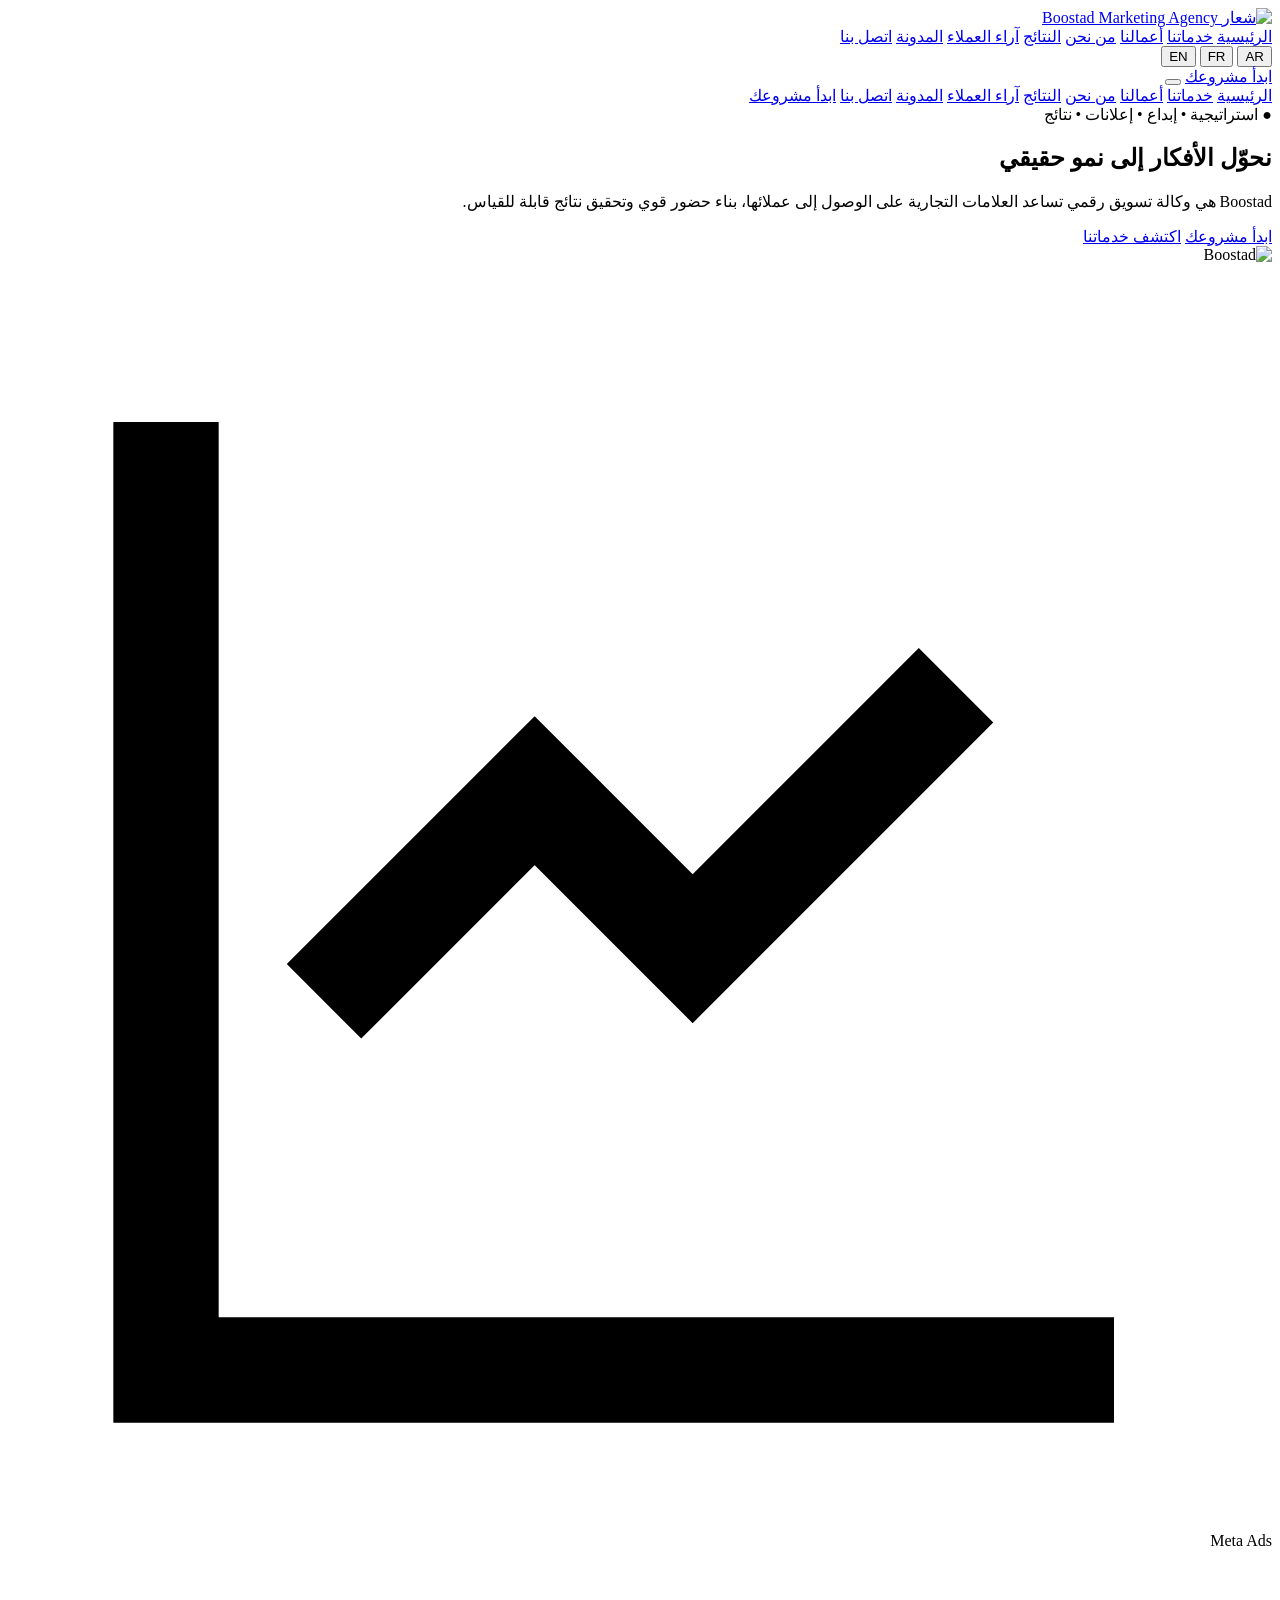
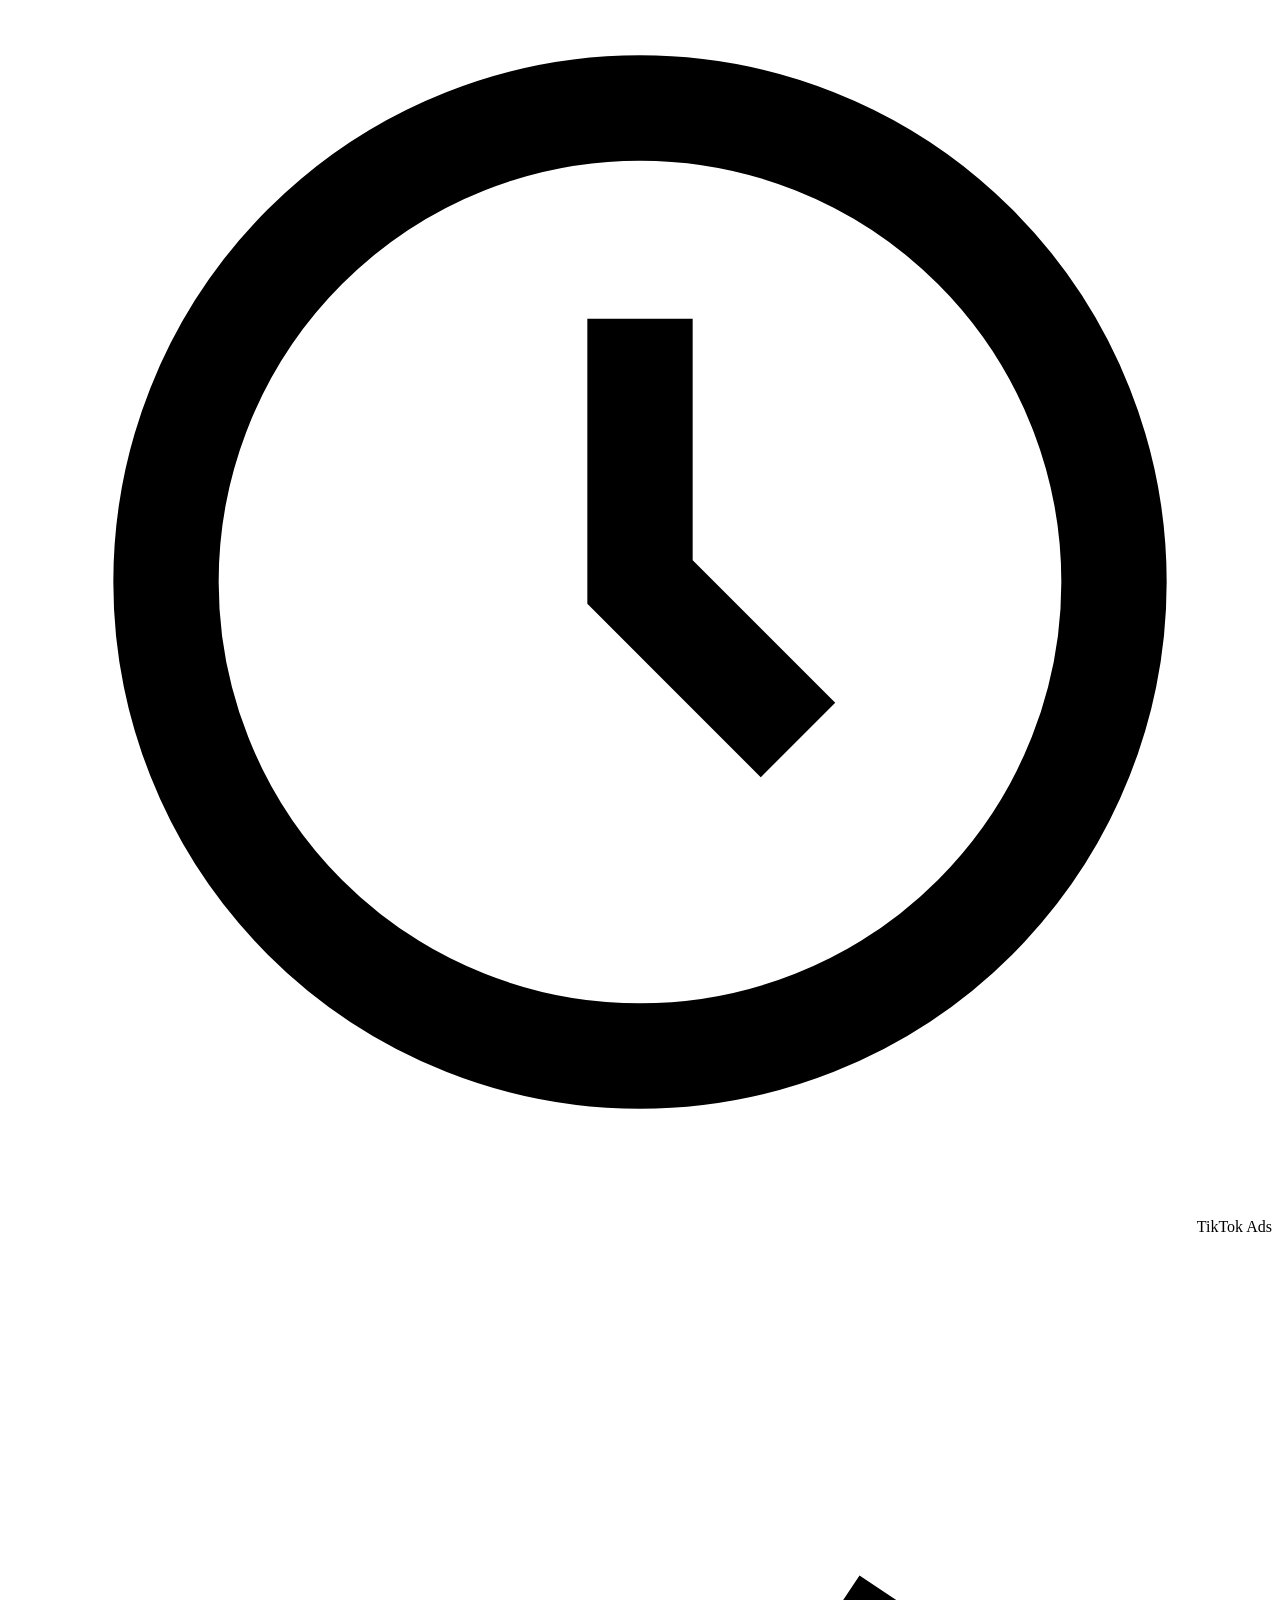
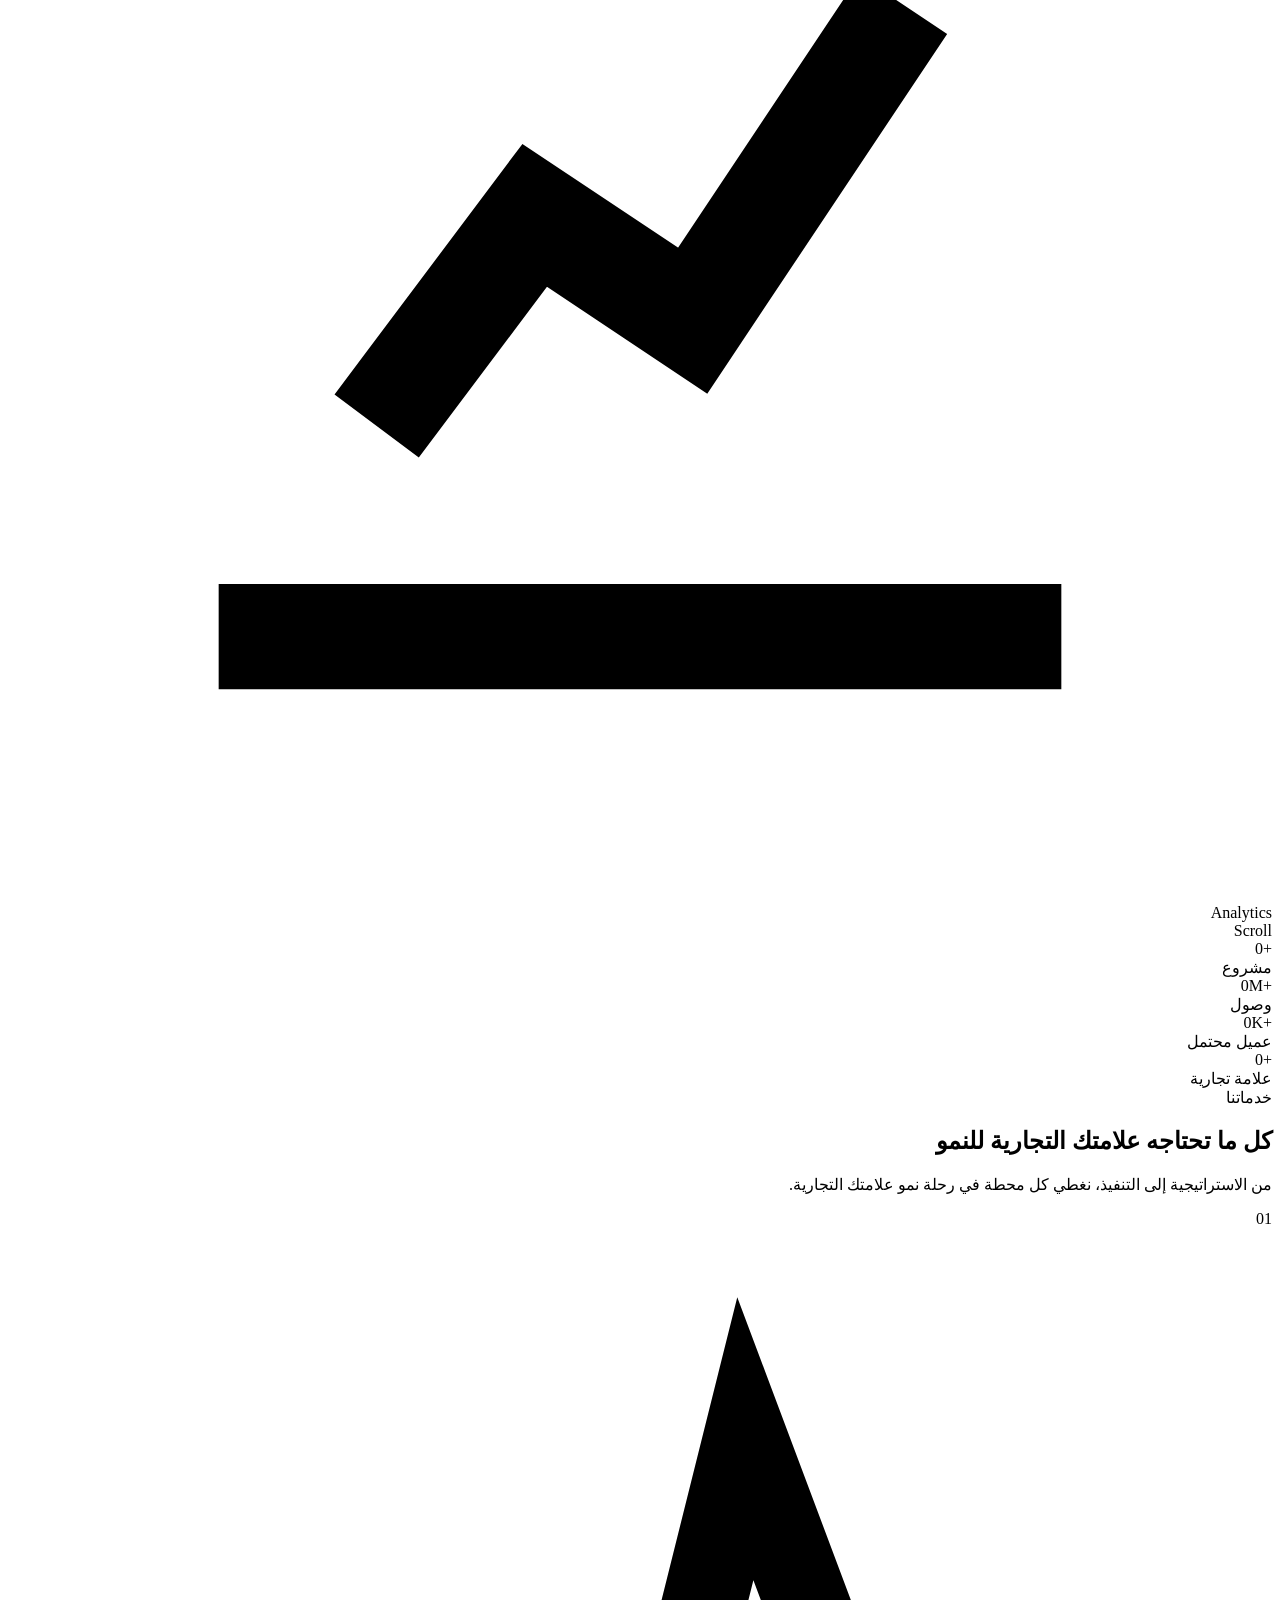
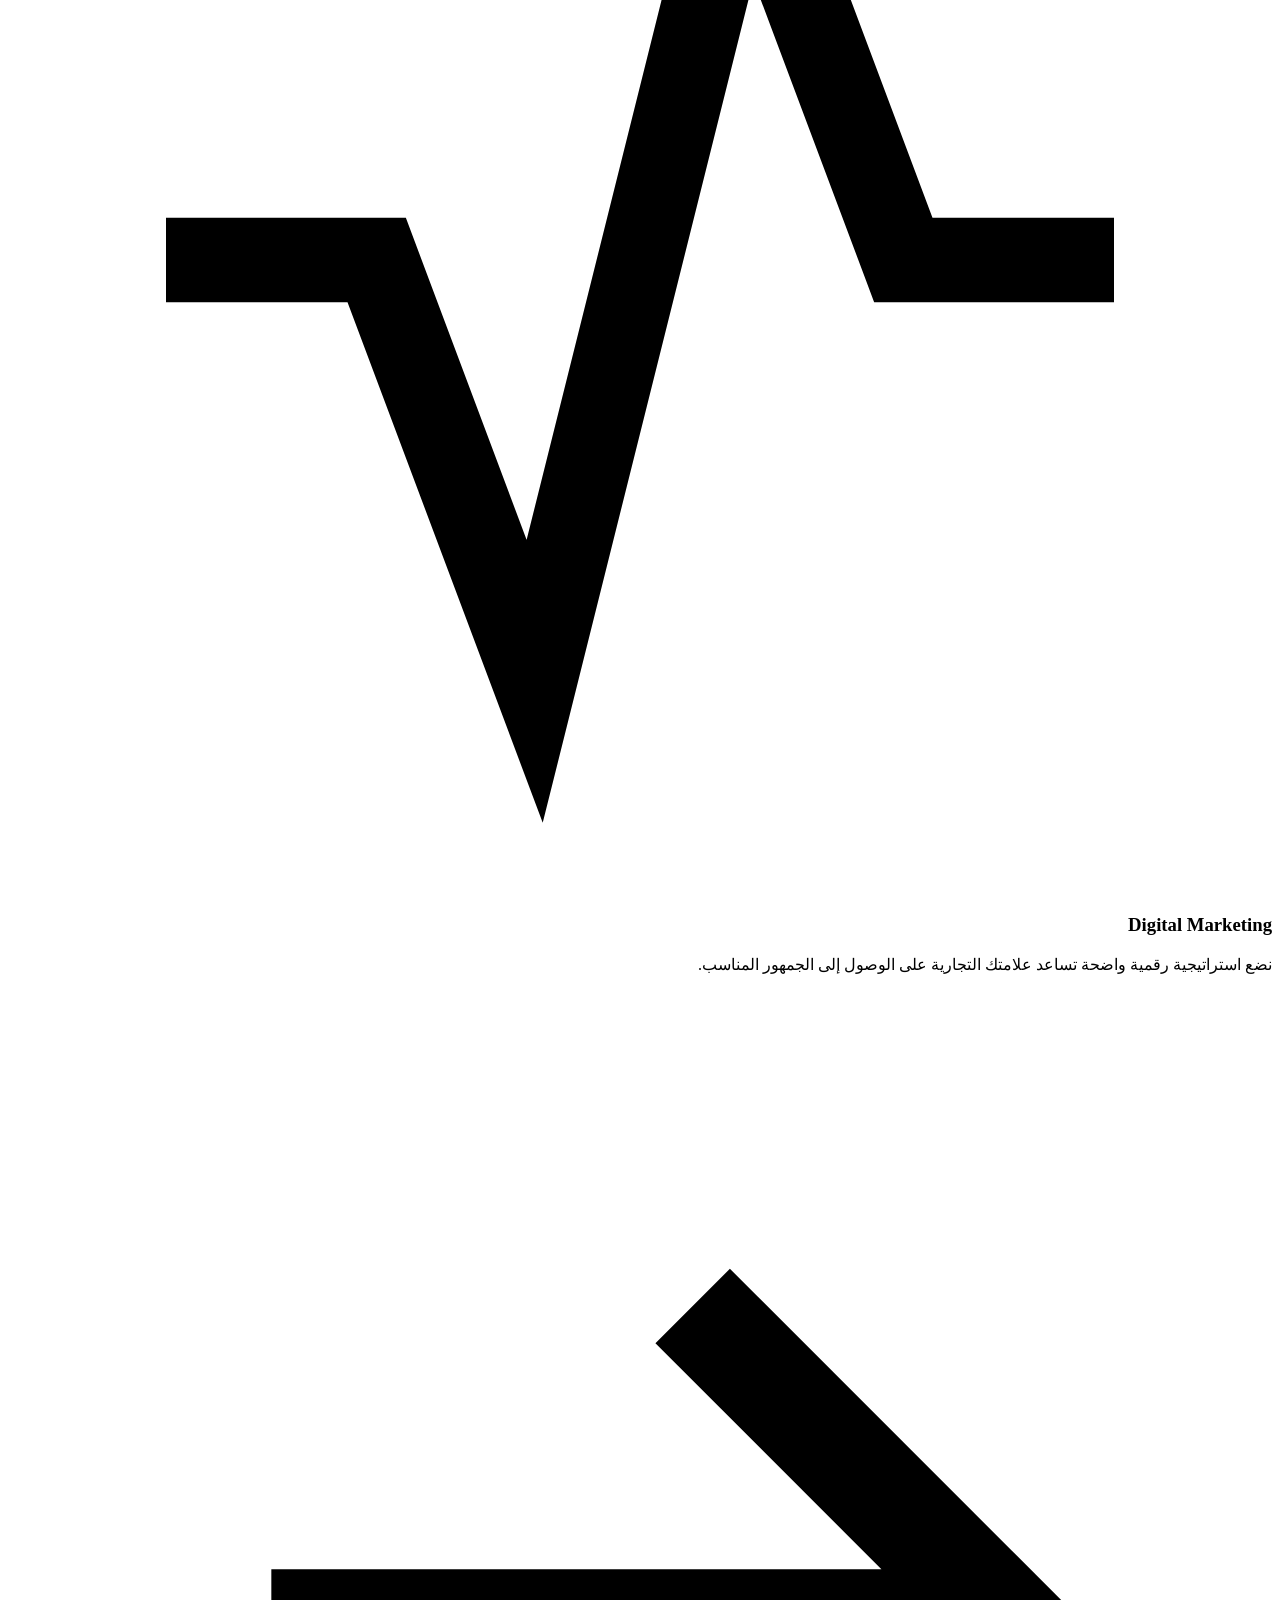
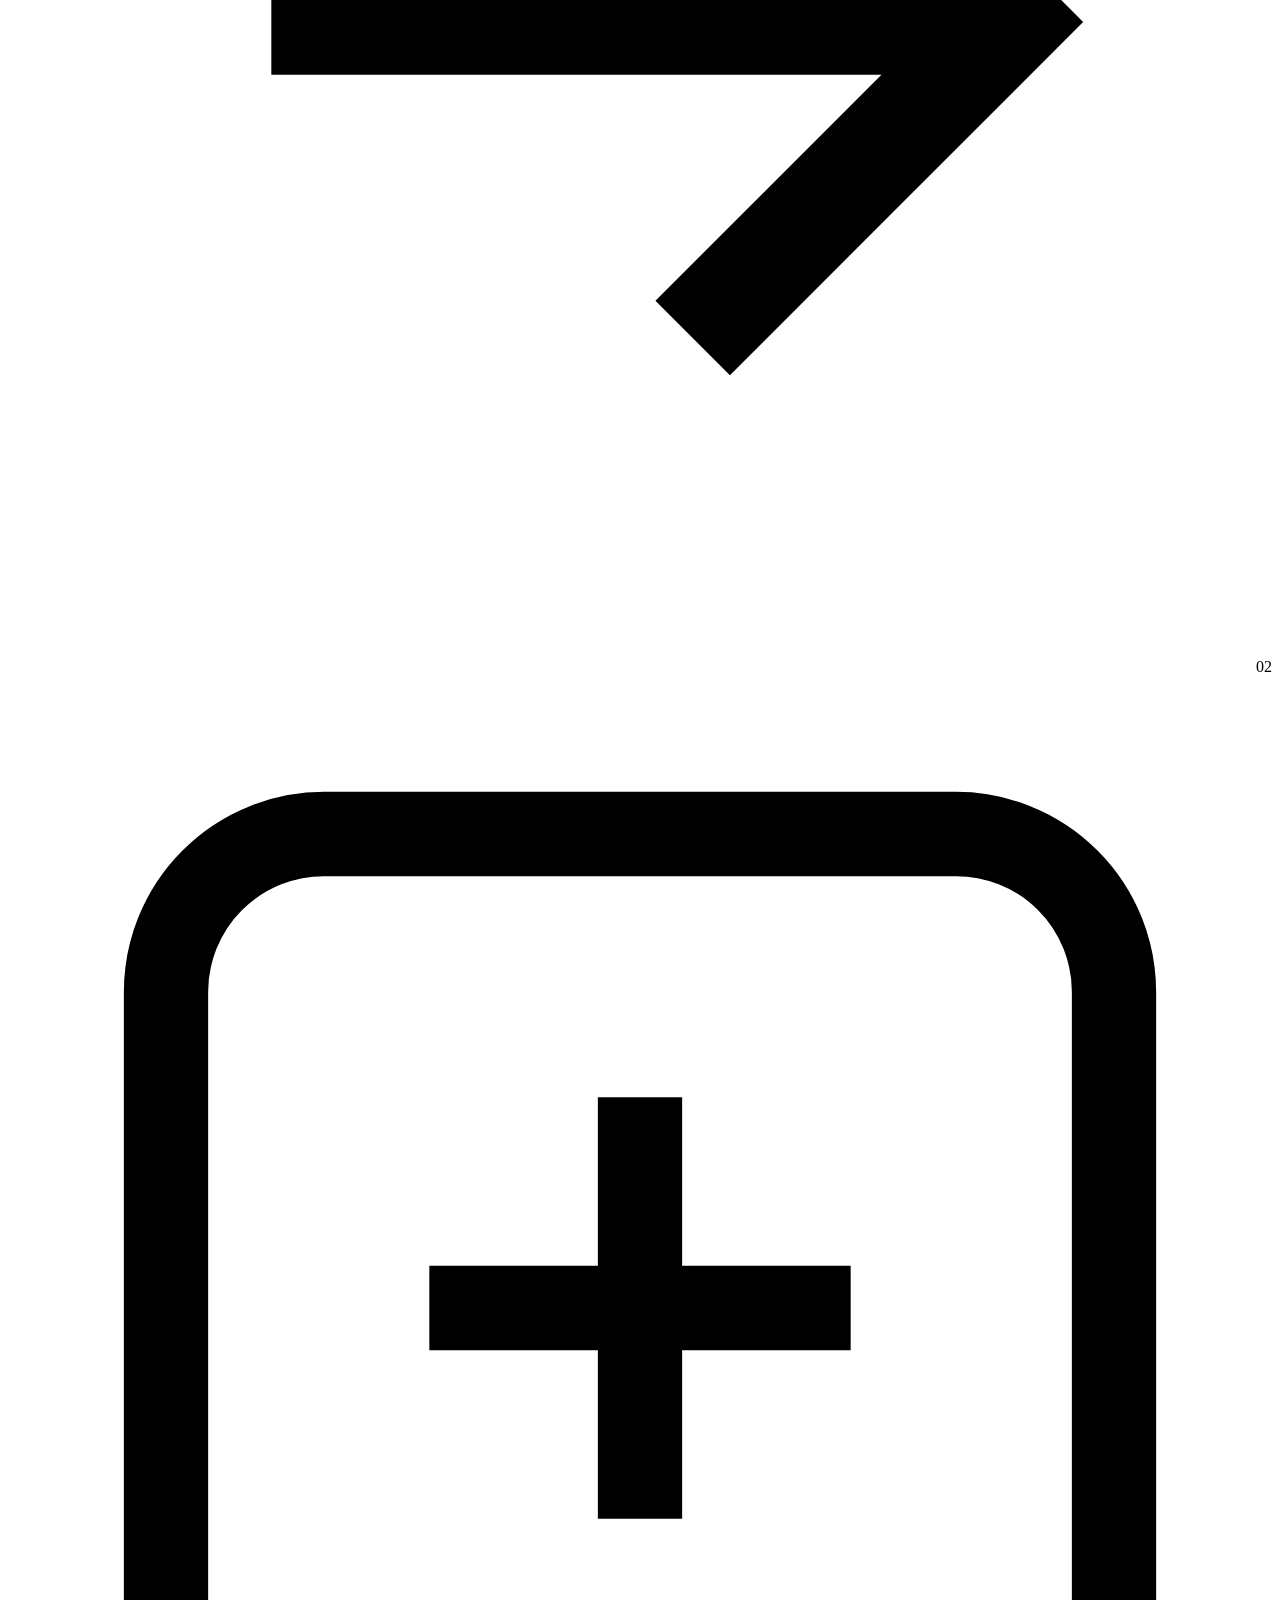
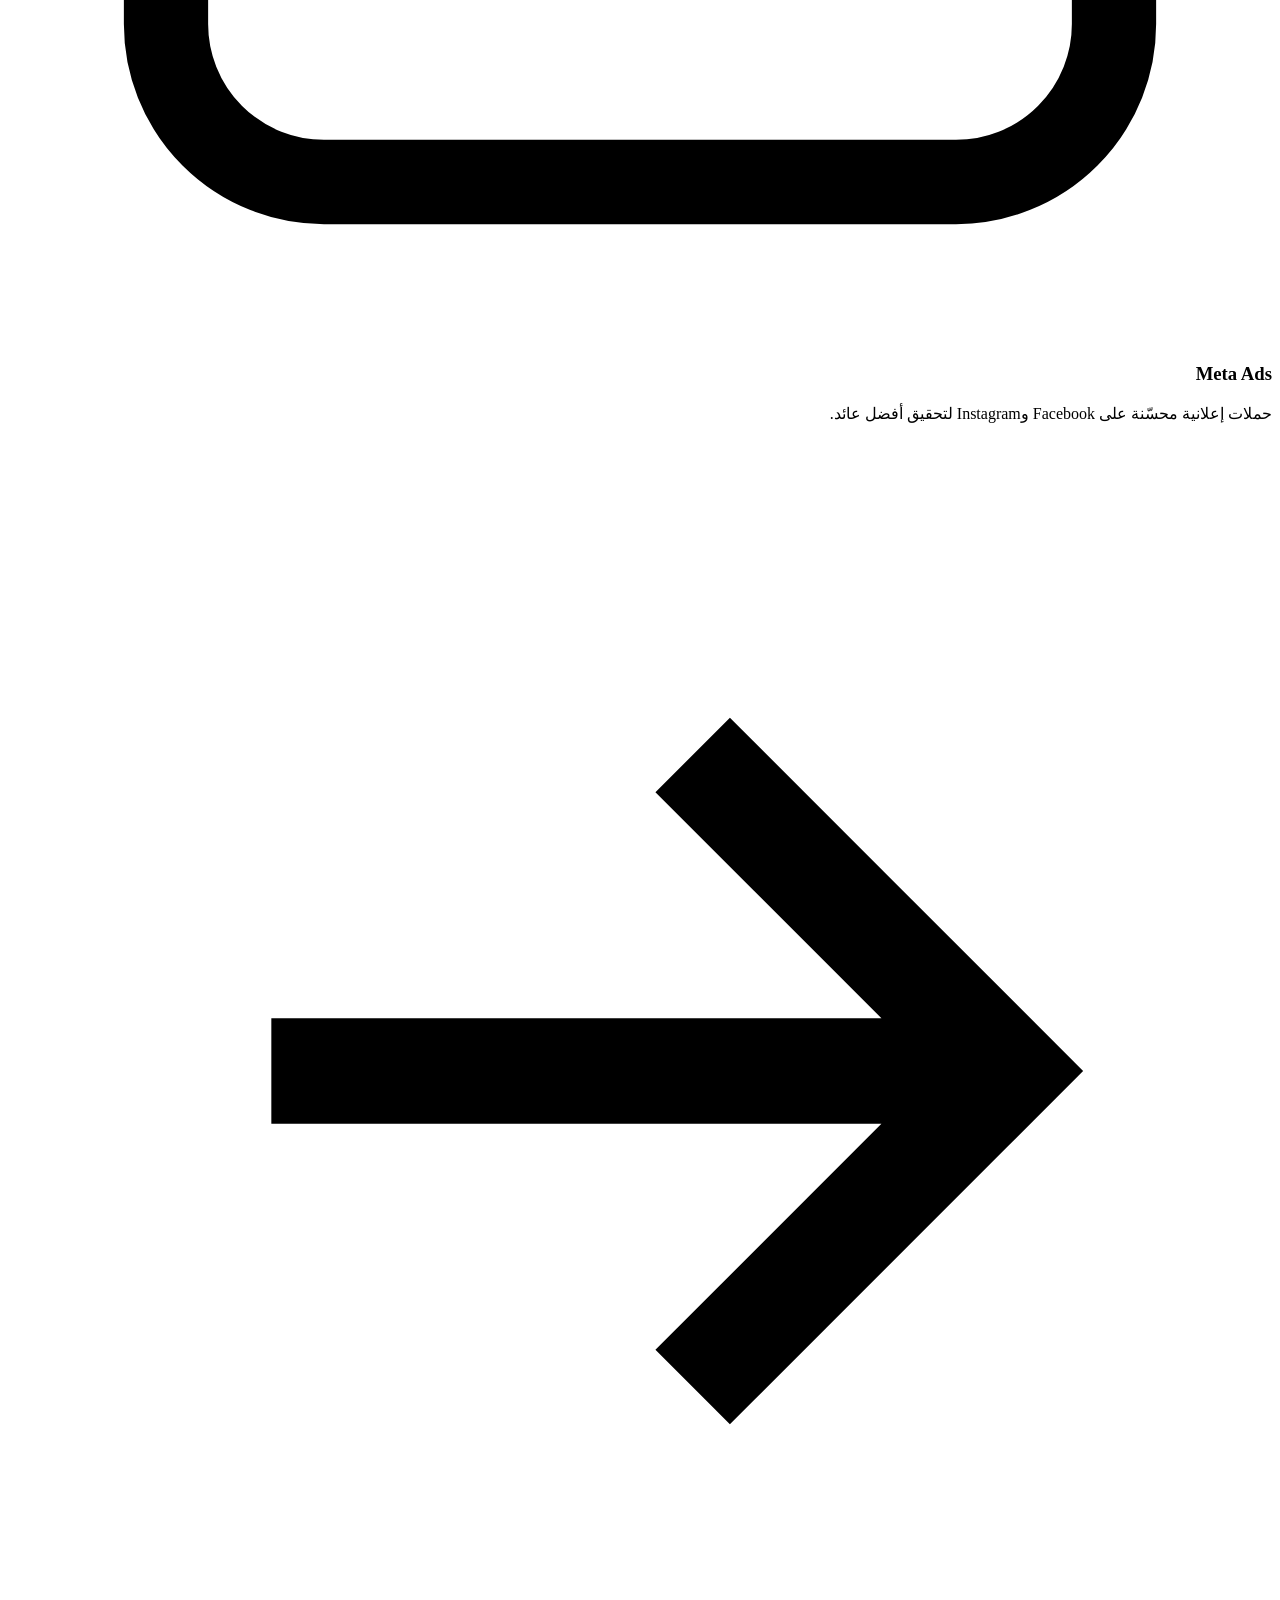
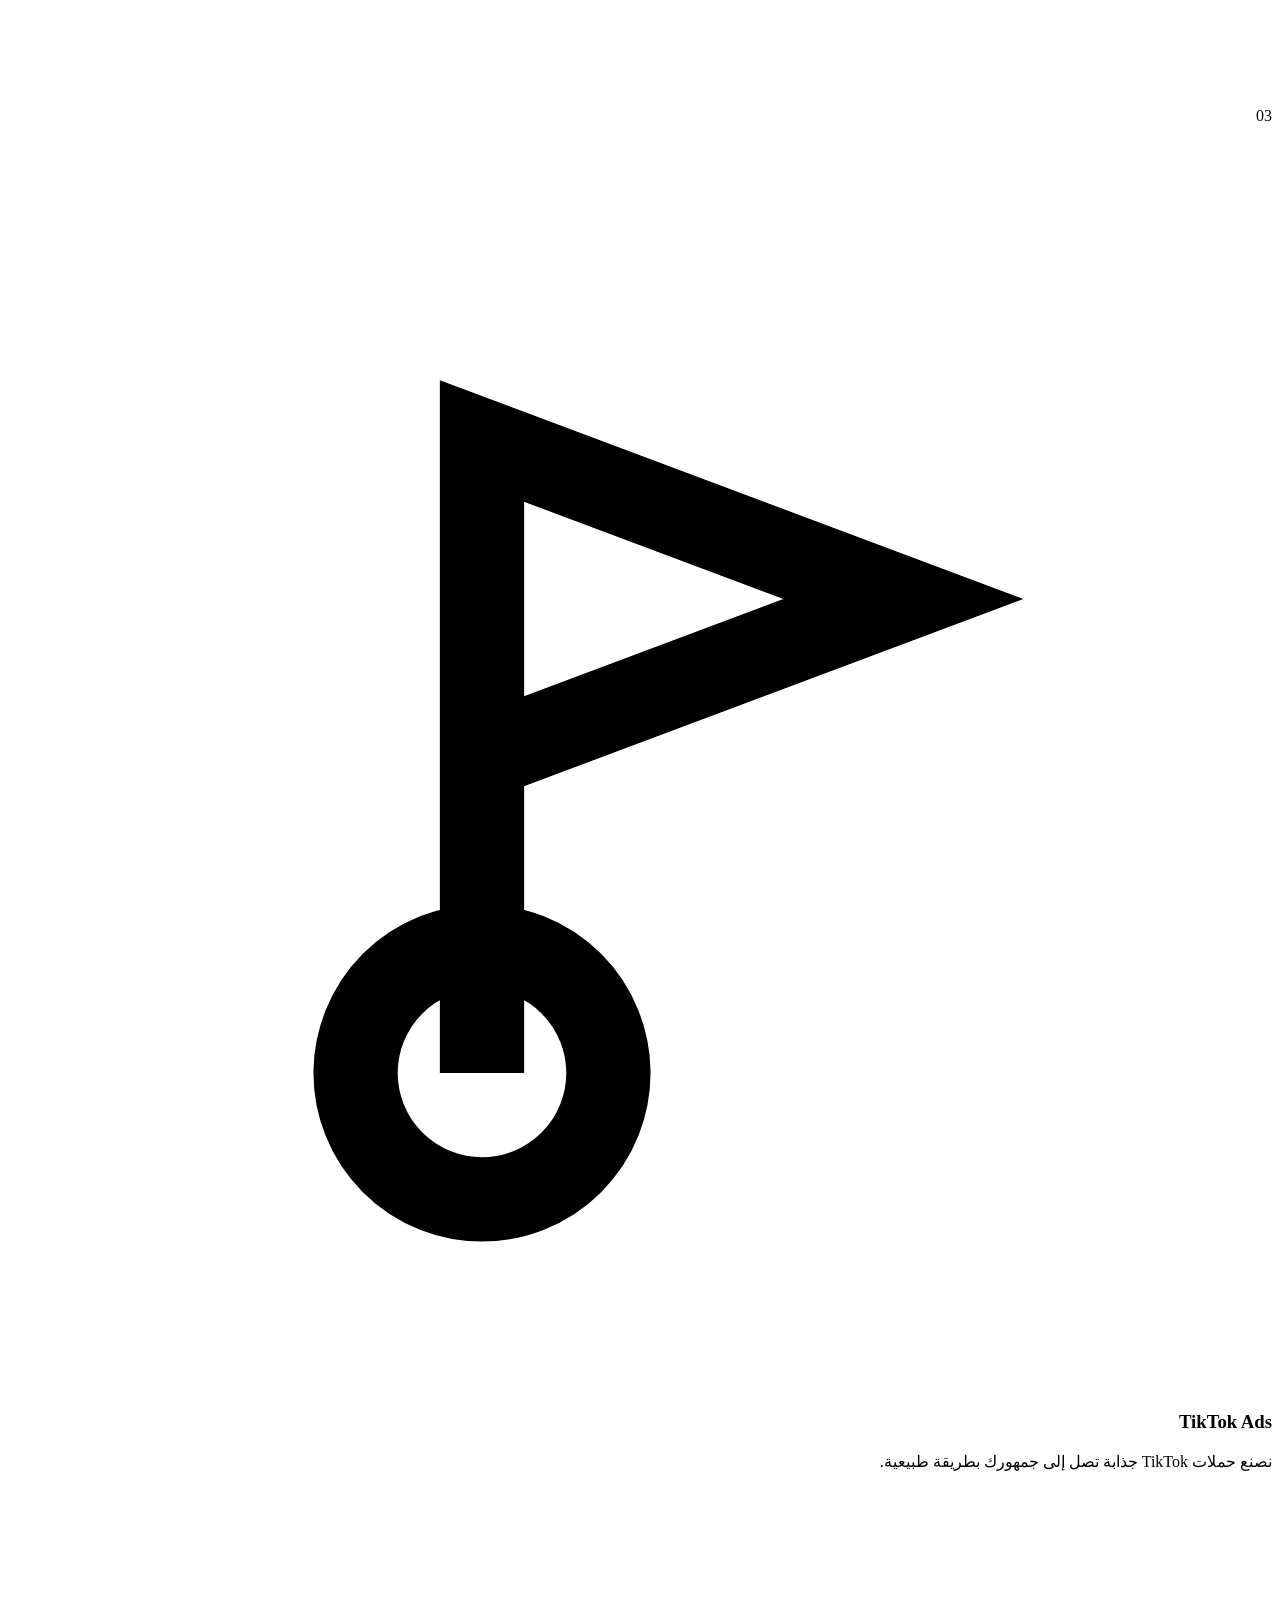
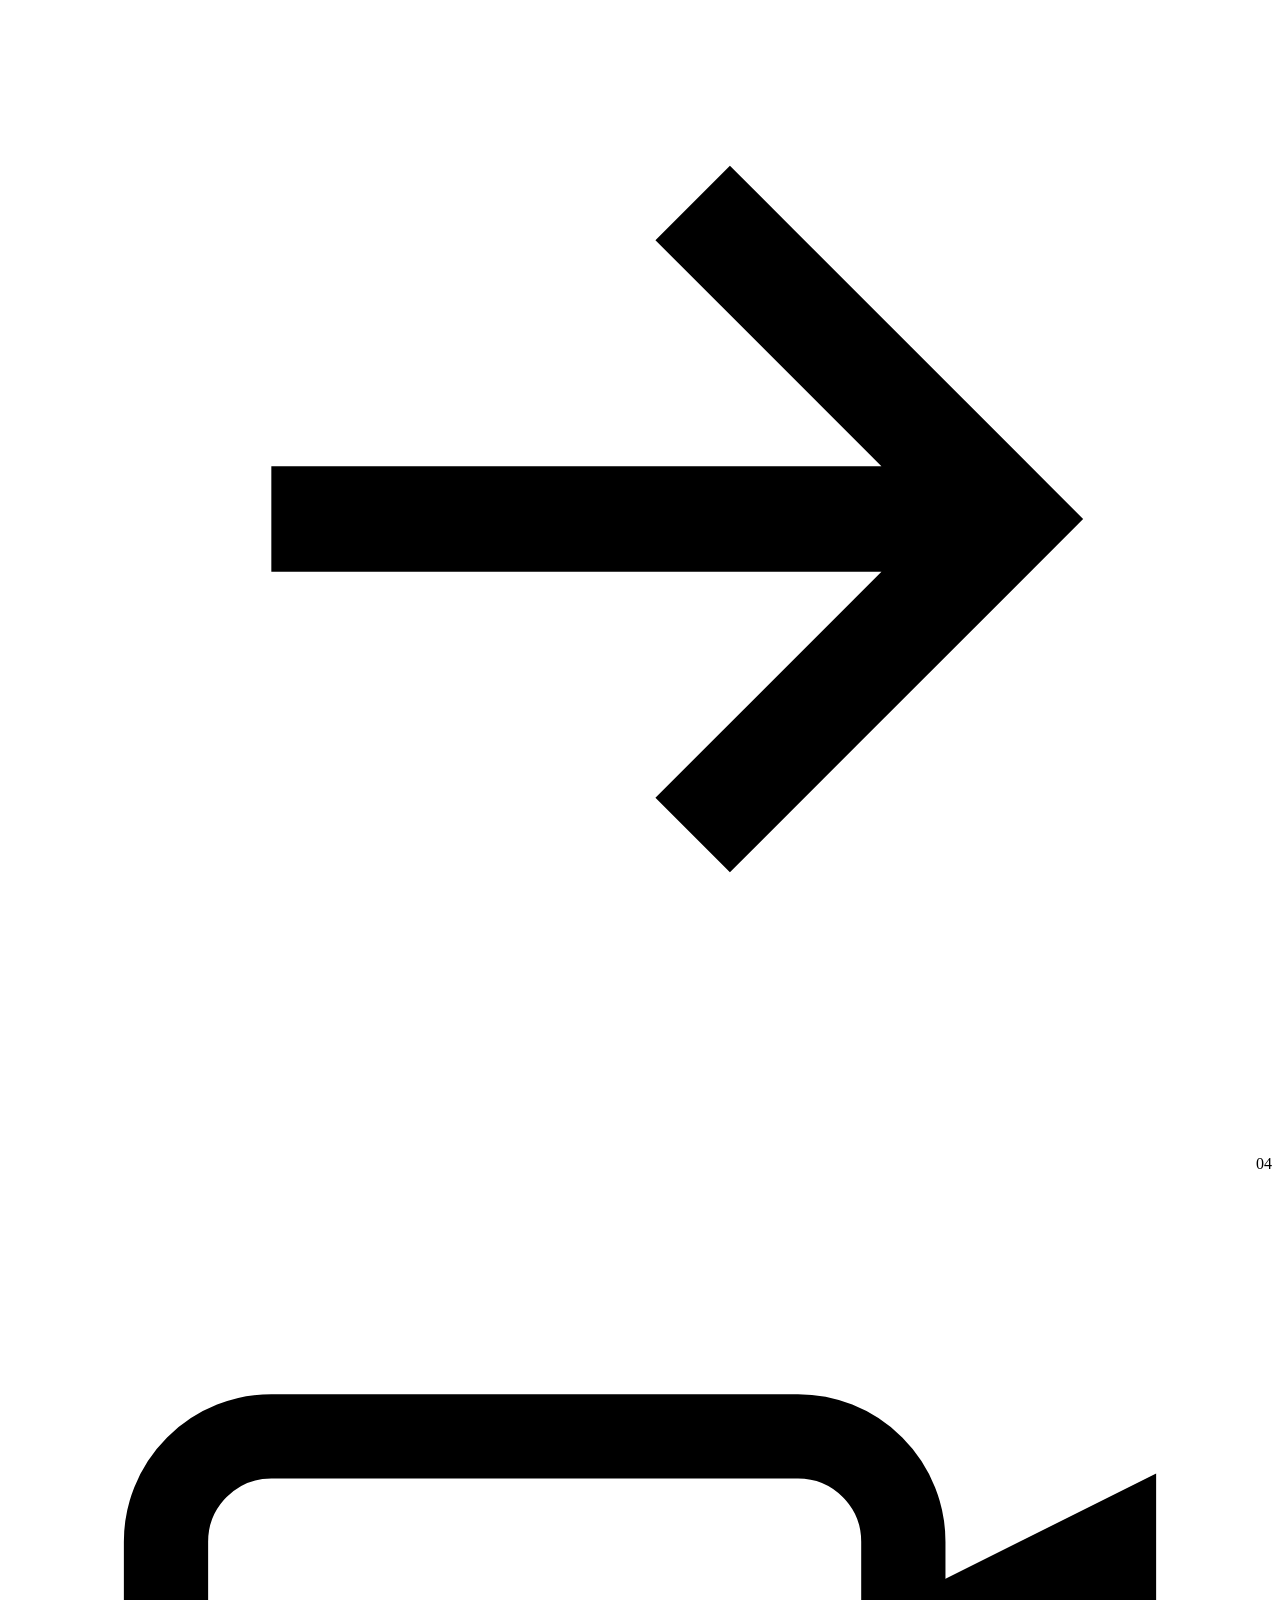
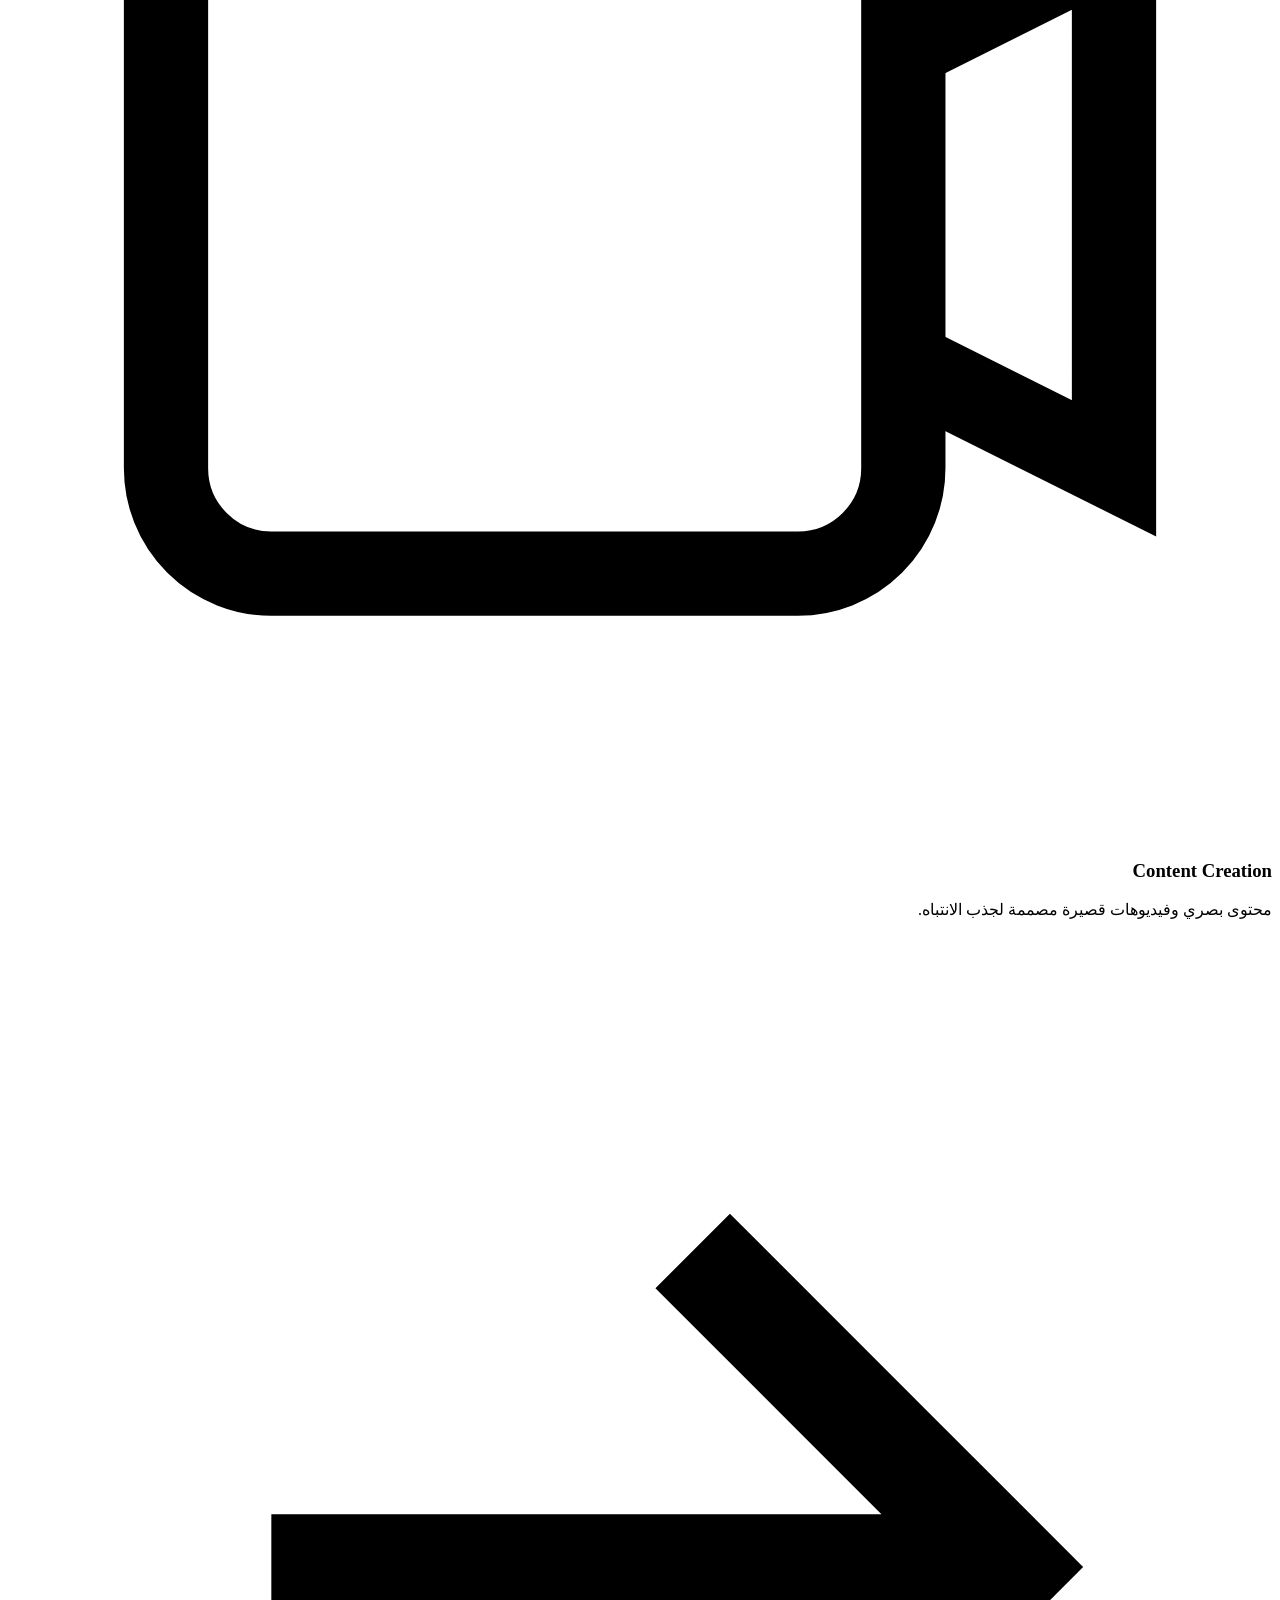
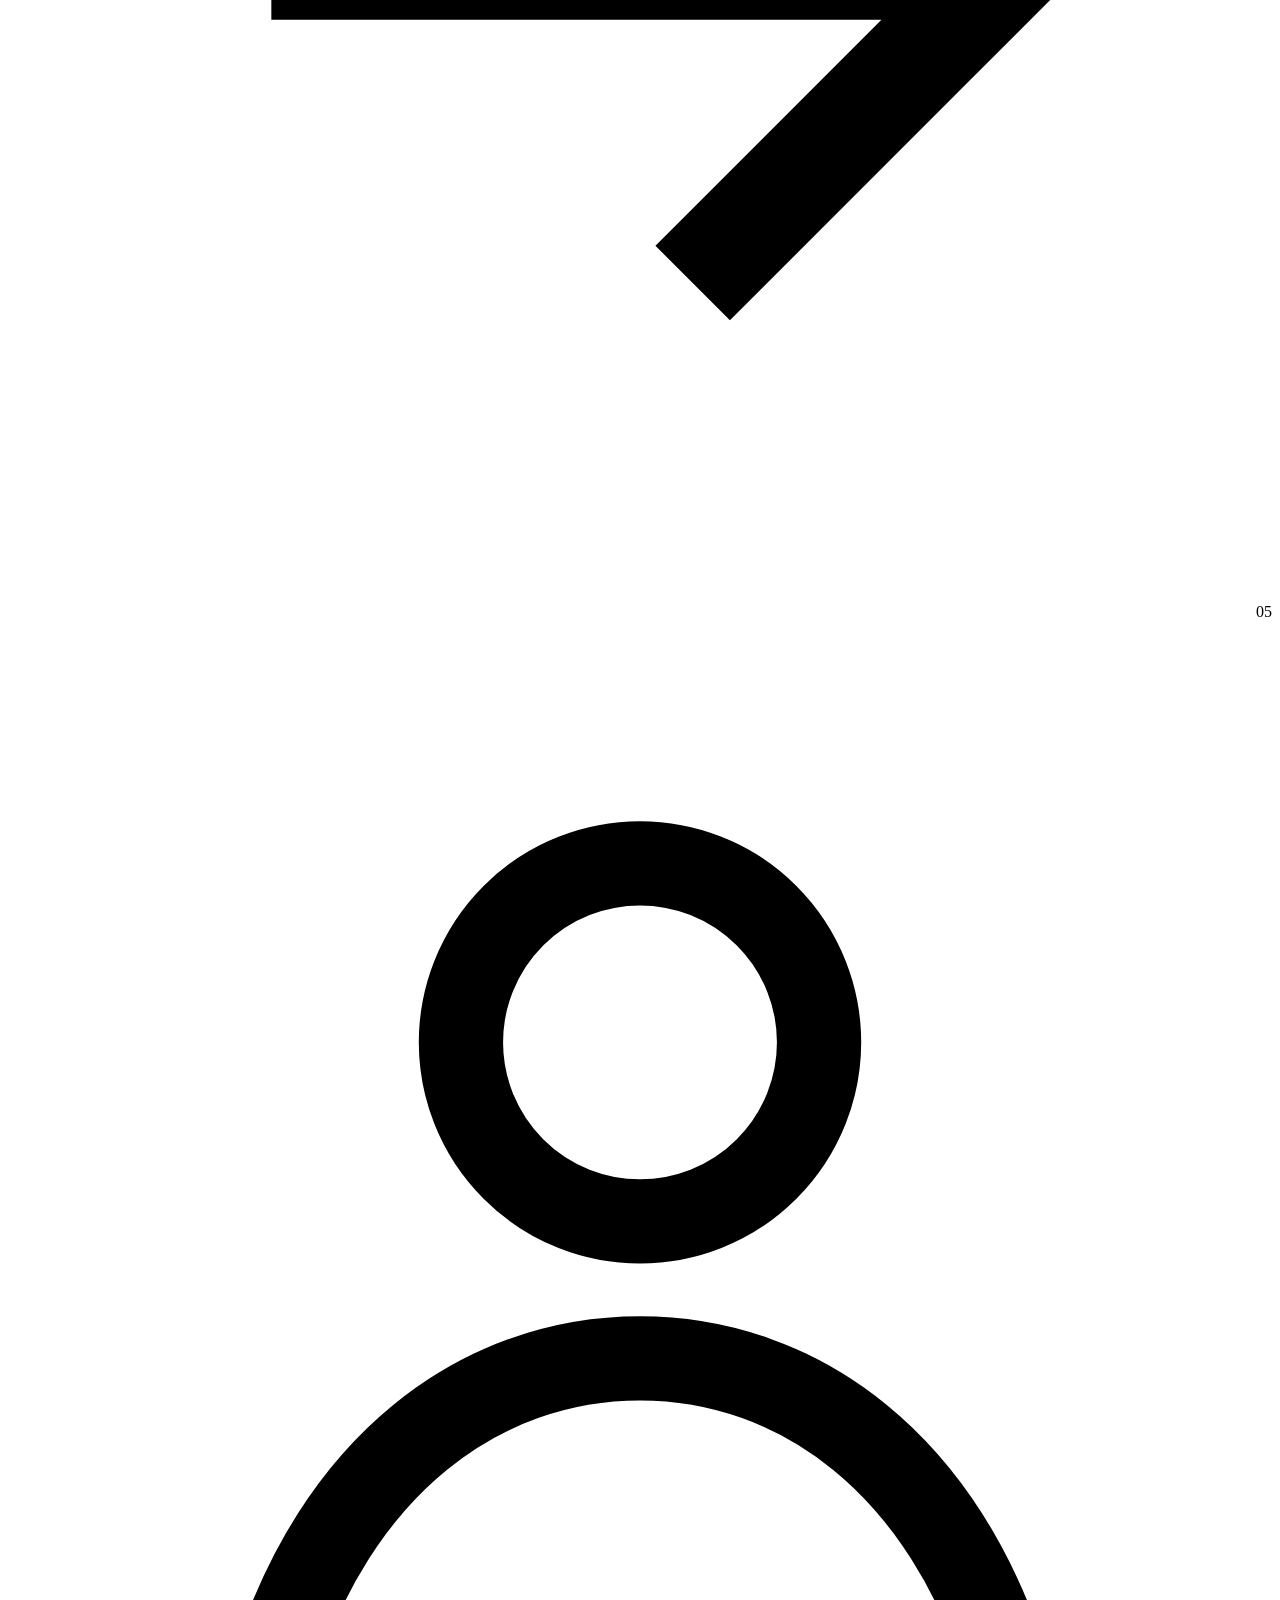
==== index.html @ 215df0db "Add files via upload" ====
<!DOCTYPE html>
<html lang="ar" dir="rtl">
<head>
<meta charset="UTF-8">
<meta name="viewport" content="width=device-width, initial-scale=1.0">
<title>Boostad — Marketing Agency</title>
<meta name="description" content="Boostad هي وكالة تسويق رقمي في المغرب متخصصة في الإعلانات، صناعة المحتوى، UGC، بناء الهوية والمواقع الإلكترونية.">
<meta property="og:title" content="Boostad — Marketing Agency">
<meta property="og:description" content="وكالة تسويق رقمي مغربية تساعد العلامات التجارية على النمو الرقمي وتحقيق نتائج قابلة للقياس.">
<meta property="og:type" content="website">
<meta property="og:image" content="assets/logo.png">
<link rel="icon" href="assets/logo.png">
<link rel="preconnect" href="https://fonts.googleapis.com">
<link rel="preconnect" href="https://fonts.gstatic.com" crossorigin>
<link href="https://fonts.googleapis.com/css2?family=Tajawal:wght@400;500;700;900&family=Poppins:wght@400;500;600;700&display=swap" rel="stylesheet">
<link rel="stylesheet" href="css/style.css">
</head>
<body>

<!-- ================= HEADER ================= -->
<header class="header">
  <div class="container">
    <a href="index.html" class="brand" aria-label="Boostad — الصفحة الرئيسية">
      <img src="assets/logo.png" alt="شعار Boostad Marketing Agency">
    </a>

    <nav class="nav-links" aria-label="التنقل الرئيسي">
      <a href="#hero" data-i18n="nav_home">الرئيسية</a>
      <a href="#services" data-i18n="nav_services">خدماتنا</a>
      <a href="#portfolio" data-i18n="nav_work">أعمالنا</a>
      <a href="#why" data-i18n="nav_about">من نحن</a>
      <a href="#results" data-i18n="nav_results">النتائج</a>
      <a href="#testimonials" data-i18n="nav_testi">آراء العملاء</a>
      <a href="blog.html" data-i18n="nav_blog">المدونة</a>
      <a href="#contact" data-i18n="nav_contact">اتصل بنا</a>
    </nav>

    <div class="header-right">
      <div class="lang-switch" role="group" aria-label="اختيار اللغة">
        <button data-lang="ar" class="active">AR</button>
        <button data-lang="fr">FR</button>
        <button data-lang="en">EN</button>
      </div>
      <a href="#contact" class="btn btn-primary" data-i18n="nav_cta">ابدأ مشروعك</a>
      <button class="burger" aria-label="فتح القائمة"><span></span><span></span><span></span></button>
    </div>
  </div>
</header>

<div class="mobile-nav" aria-hidden="true">
  <a href="#hero" data-i18n="nav_home">الرئيسية</a>
  <a href="#services" data-i18n="nav_services">خدماتنا</a>
  <a href="#portfolio" data-i18n="nav_work">أعمالنا</a>
  <a href="#why" data-i18n="nav_about">من نحن</a>
  <a href="#results" data-i18n="nav_results">النتائج</a>
  <a href="#testimonials" data-i18n="nav_testi">آراء العملاء</a>
  <a href="blog.html" data-i18n="nav_blog">المدونة</a>
  <a href="#contact" data-i18n="nav_contact">اتصل بنا</a>
  <a href="#contact" class="btn btn-primary" data-i18n="nav_cta">ابدأ مشروعك</a>
</div>

<!-- ================= HERO ================= -->
<section class="hero" id="hero">
  <span class="hero-blob blue"></span>
  <span class="hero-blob lime"></span>
  <div class="container">
    <div class="hero-copy">
      <div class="hero-trust"><span class="dot">●</span> <span data-i18n="hero_trust">استراتيجية • إبداع • إعلانات • نتائج</span></div>
      <h1 data-i18n="hero_title">نحوّل الأفكار إلى <span class="accent">نمو حقيقي</span></h1>
      <p class="lead" data-i18n="hero_lead">Boostad هي وكالة تسويق رقمي تساعد العلامات التجارية على الوصول إلى عملائها، بناء حضور قوي وتحقيق نتائج قابلة للقياس.</p>
      <div class="hero-actions">
        <a href="#contact" class="btn btn-primary" data-i18n="hero_cta1">ابدأ مشروعك</a>
        <a href="#services" class="btn btn-outline" data-i18n="hero_cta2">اكتشف خدماتنا</a>
      </div>
    </div>
    <div class="hero-visual">
      <img src="assets/logo.png" alt="Boostad">
      <div class="hero-chip c1"><svg viewBox="0 0 24 24" fill="none" stroke="currentColor" stroke-width="2"><path d="M3 3v18h18"/><path d="M18 8l-5 5-3-3-4 4"/></svg> Meta Ads</div>
      <div class="hero-chip c2"><svg viewBox="0 0 24 24" fill="none" stroke="currentColor" stroke-width="2"><circle cx="12" cy="12" r="9"/><path d="M12 7v5l3 3"/></svg> TikTok Ads</div>
      <div class="hero-chip c3"><svg viewBox="0 0 24 24" fill="none" stroke="currentColor" stroke-width="2"><path d="M4 19h16M7 15l3-4 3 2 4-6"/></svg> Analytics</div>
    </div>
  </div>
  <div class="scroll-cue"><span class="line"></span>Scroll</div>
</section>

<!-- ================= STATS ================= -->
<section class="stats">
  <div class="container">
    <div class="stats-grid">
      <div class="stat reveal">
        <div class="num"><span data-count="50" data-prefix="+">+0</span></div>
        <div class="label" data-i18n="stat1_label">مشروع</div>
      </div>
      <div class="stat reveal">
        <div class="num"><span data-count="1" data-prefix="+" data-suffix="M">+0M</span></div>
        <div class="label" data-i18n="stat2_label">وصول</div>
      </div>
      <div class="stat reveal">
        <div class="num"><span data-count="100" data-prefix="+" data-suffix="K">+0K</span></div>
        <div class="label" data-i18n="stat3_label">عميل محتمل</div>
      </div>
      <div class="stat reveal">
        <div class="num"><span data-count="20" data-prefix="+">+0</span></div>
        <div class="label" data-i18n="stat4_label">علامة تجارية</div>
      </div>
    </div>
  </div>
</section>

<!-- ================= SERVICES ================= -->
<section class="section" id="services">
  <div class="container">
    <div class="section-head">
      <div>
        <span class="section-tag" data-i18n="services_tag">خدماتنا</span>
        <h2 class="h2" data-i18n="services_title">كل ما تحتاجه علامتك التجارية للنمو</h2>
        <p class="lead" data-i18n="services_lead">من الاستراتيجية إلى التنفيذ، نغطي كل محطة في رحلة نمو علامتك التجارية.</p>
      </div>
    </div>

    <div class="services-grid">
      <article class="service-card reveal">
        <span class="num">01</span>
        <svg class="icon" viewBox="0 0 24 24" fill="none" stroke="currentColor" stroke-width="1.6"><path d="M3 12h4l3 8 4-16 3 8h4"/></svg>
        <h3>Digital Marketing</h3>
        <p>نضع استراتيجية رقمية واضحة تساعد علامتك التجارية على الوصول إلى الجمهور المناسب.</p>
        <span class="arrow"><svg viewBox="0 0 24 24" fill="none" stroke="currentColor" stroke-width="2"><path d="M5 12h14M13 6l6 6-6 6"/></svg></span>
      </article>

      <article class="service-card reveal">
        <span class="num">02</span>
        <svg class="icon" viewBox="0 0 24 24" fill="none" stroke="currentColor" stroke-width="1.6"><rect x="3" y="3" width="18" height="18" rx="3"/><path d="M8 12h8M12 8v8"/></svg>
        <h3>Meta Ads</h3>
        <p>حملات إعلانية محسّنة على Facebook وInstagram لتحقيق أفضل عائد.</p>
        <span class="arrow"><svg viewBox="0 0 24 24" fill="none" stroke="currentColor" stroke-width="2"><path d="M5 12h14M13 6l6 6-6 6"/></svg></span>
      </article>

      <article class="service-card reveal">
        <span class="num">03</span>
        <svg class="icon" viewBox="0 0 24 24" fill="none" stroke="currentColor" stroke-width="1.6"><path d="M9 18V6l8 3-8 3"/><circle cx="9" cy="18" r="2.4"/></svg>
        <h3>TikTok Ads</h3>
        <p>نصنع حملات TikTok جذابة تصل إلى جمهورك بطريقة طبيعية.</p>
        <span class="arrow"><svg viewBox="0 0 24 24" fill="none" stroke="currentColor" stroke-width="2"><path d="M5 12h14M13 6l6 6-6 6"/></svg></span>
      </article>

      <article class="service-card reveal">
        <span class="num">04</span>
        <svg class="icon" viewBox="0 0 24 24" fill="none" stroke="currentColor" stroke-width="1.6"><rect x="3" y="5" width="14" height="14" rx="2"/><path d="M17 9l4-2v10l-4-2"/></svg>
        <h3>Content Creation</h3>
        <p>محتوى بصري وفيديوهات قصيرة مصممة لجذب الانتباه.</p>
        <span class="arrow"><svg viewBox="0 0 24 24" fill="none" stroke="currentColor" stroke-width="2"><path d="M5 12h14M13 6l6 6-6 6"/></svg></span>
      </article>

      <article class="service-card reveal">
        <span class="num">05</span>
        <svg class="icon" viewBox="0 0 24 24" fill="none" stroke="currentColor" stroke-width="1.6"><circle cx="12" cy="8" r="3.4"/><path d="M5 20c1.2-4 4-6 7-6s5.8 2 7 6"/></svg>
        <h3>UGC Content</h3>
        <p>فيديوهات UGC طبيعية ومقنعة تساعد على رفع الثقة والتحويل.</p>
        <span class="arrow"><svg viewBox="0 0 24 24" fill="none" stroke="currentColor" stroke-width="2"><path d="M5 12h14M13 6l6 6-6 6"/></svg></span>
      </article>

      <article class="service-card reveal">
        <span class="num">06</span>
        <svg class="icon" viewBox="0 0 24 24" fill="none" stroke="currentColor" stroke-width="1.6"><path d="M4 20L14 4l6 4-10 16z"/><path d="M11 9l5 3"/></svg>
        <h3>Branding</h3>
        <p>نبني هوية بصرية متكاملة تجعل علامتك التجارية قابلة للتذكر.</p>
        <span class="arrow"><svg viewBox="0 0 24 24" fill="none" stroke="currentColor" stroke-width="2"><path d="M5 12h14M13 6l6 6-6 6"/></svg></span>
      </article>

      <article class="service-card reveal">
        <span class="num">07</span>
        <svg class="icon" viewBox="0 0 24 24" fill="none" stroke="currentColor" stroke-width="1.6"><rect x="3" y="4" width="18" height="16" rx="2"/><path d="M3 9h18M8 4v5"/></svg>
        <h3>Websites</h3>
        <p>مواقع وصفحات Landing Pages سريعة ومصممة لتحويل الزوار إلى عملاء.</p>
        <span class="arrow"><svg viewBox="0 0 24 24" fill="none" stroke="currentColor" stroke-width="2"><path d="M5 12h14M13 6l6 6-6 6"/></svg></span>
      </article>

      <article class="service-card reveal">
        <span class="num">08</span>
        <svg class="icon" viewBox="0 0 24 24" fill="none" stroke="currentColor" stroke-width="1.6"><path d="M4 19h16M7 15l3-4 3 2 4-6"/></svg>
        <h3>Marketing Strategy</h3>
        <p>استراتيجية تسويقية مبنية على البيانات والأهداف.</p>
        <span class="arrow"><svg viewBox="0 0 24 24" fill="none" stroke="currentColor" stroke-width="2"><path d="M5 12h14M13 6l6 6-6 6"/></svg></span>
      </article>
    </div>
  </div>
</section>

<!-- ================= WHY BOOSTAD ================= -->
<section class="section light" id="why">
  <div class="container">
    <div class="why-wrap">
      <div class="why-list">
        <span class="section-tag" style="color:var(--blue)" data-i18n="why_tag">لماذا Boostad؟</span>
        <h2 class="h2" data-i18n="why_title">شريك يفهم السوق المغربي</h2>

        <div class="why-item reveal">
          <span class="num">01</span>
          <div><h4>استراتيجية مبنية على البيانات</h4><p>كل قرار تسويقي نتخذه مبني على أرقام حقيقية وتحليل دقيق لسلوك جمهورك.</p></div>
        </div>
        <div class="why-item reveal">
          <span class="num">02</span>
          <div><h4>إبداع يصنع الفرق</h4><p>محتوى وتصميم يوقف التمرير ويترك انطباعاً يبقى في ذهن العميل.</p></div>
        </div>
        <div class="why-item reveal">
          <span class="num">03</span>
          <div><h4>تركيز على النتائج</h4><p>نقيس كل حملة بمؤشرات واضحة: مبيعات، عملاء محتملون، وعائد فعلي.</p></div>
        </div>
        <div class="why-item reveal">
          <span class="num">04</span>
          <div><h4>شراكة طويلة المدى</h4><p>نكبر مع علامتك التجارية خطوة بخطوة، لا نبحث عن مشروع سريع.</p></div>
        </div>
      </div>

      <div class="why-visual reveal">
        <span class="blob"></span>
      </div>
    </div>
  </div>
</section>

<!-- ================= PROCESS ================= -->
<section class="section" id="process">
  <div class="container">
    <div class="section-head">
      <div>
        <span class="section-tag" data-i18n="process_tag">كيف نشتغل معك؟</span>
        <h2 class="h2" data-i18n="process_title">كيف نشتغل معك؟</h2>
      </div>
    </div>
    <div class="process-rail">
      <div class="process-step reveal">
        <div class="num-dot">01</div>
        <h4>نكتشف</h4>
        <p>نفهم مشروعك، جمهورك وأهدافك.</p>
      </div>
      <div class="process-step reveal">
        <div class="num-dot">02</div>
        <h4>نخطط</h4>
        <p>نضع استراتيجية تسويقية واضحة.</p>
      </div>
      <div class="process-step reveal">
        <div class="num-dot">03</div>
        <h4>ننفذ</h4>
        <p>نصنع المحتوى ونطلق الحملات.</p>
      </div>
      <div class="process-step reveal">
        <div class="num-dot">04</div>
        <h4>نحلل ونطور</h4>
        <p>نراقب النتائج ونحسن الأداء باستمرار.</p>
      </div>
    </div>
  </div>
</section>

<!-- ================= PORTFOLIO ================= -->
<section class="section light" id="portfolio">
  <div class="container">
    <div class="section-head">
      <div>
        <span class="section-tag" style="color:var(--blue)" data-i18n="portfolio_tag">أعمالنا</span>
        <h2 class="h2" data-i18n="portfolio_title">بعض أعمالنا</h2>
        <p class="lead" data-i18n="portfolio_lead">نماذج من المشاريع التي اشتغلنا عليها مع علامات تجارية مختلفة.</p>
      </div>
      <div class="filter-bar">
        <button class="active" data-filter="all" data-i18n="filter_all">الكل</button>
        <button data-filter="social" data-i18n="filter_social">Social Media</button>
        <button data-filter="ads" data-i18n="filter_ads">Ads</button>
        <button data-filter="branding" data-i18n="filter_branding">Branding</button>
        <button data-filter="web" data-i18n="filter_web">Websites</button>
        <button data-filter="content" data-i18n="filter_content">Content</button>
      </div>
    </div>

    <div class="portfolio-grid">
      <div class="p-item reveal" data-cat="social">
        <img src="assets/portfolio/project-1.jpg" alt="مشروع سوشيال ميديا لمطعم مغربي" loading="lazy">
        <div class="overlay"><span class="cat">Social Media</span><h4>مطعم دار الأطلس</h4><span class="view">View Project ↗</span></div>
      </div>
      <div class="p-item reveal" data-cat="ads">
        <img src="assets/portfolio/project-2.jpg" alt="حملة إعلانية لمتجر إلكتروني" loading="lazy">
        <div class="overlay"><span class="cat">Ads</span><h4>Atlas Store</h4><span class="view">View Project ↗</span></div>
      </div>
      <div class="p-item reveal" data-cat="branding">
        <img src="assets/portfolio/project-3.jpg" alt="مشروع هوية بصرية لعلامة ناشئة" loading="lazy">
        <div class="overlay"><span class="cat">Branding</span><h4>Nour Cosmetics</h4><span class="view">View Project ↗</span></div>
      </div>
      <div class="p-item reveal" data-cat="web">
        <img src="assets/portfolio/project-4.jpg" alt="تصميم موقع إلكتروني لشركة ناشئة" loading="lazy">
        <div class="overlay"><span class="cat">Websites</span><h4>Medina Travel</h4><span class="view">View Project ↗</span></div>
      </div>
      <div class="p-item reveal" data-cat="content">
        <img src="assets/portfolio/project-1.jpg" alt="محتوى UGC لعلامة تجارية محلية" loading="lazy">
        <div class="overlay"><span class="cat">Content</span><h4>Café Riad</h4><span class="view">View Project ↗</span></div>
      </div>
      <div class="p-item reveal" data-cat="ads">
        <img src="assets/portfolio/project-2.jpg" alt="حملة TikTok Ads لعلامة أزياء" loading="lazy">
        <div class="overlay"><span class="cat">Ads</span><h4>Layla Fashion</h4><span class="view">View Project ↗</span></div>
      </div>
      <div class="p-item reveal" data-cat="social">
        <img src="assets/portfolio/project-3.jpg" alt="إدارة سوشيال ميديا لعيادة" loading="lazy">
        <div class="overlay"><span class="cat">Social Media</span><h4>Clinique Zahra</h4><span class="view">View Project ↗</span></div>
      </div>
      <div class="p-item reveal" data-cat="branding">
        <img src="assets/portfolio/project-4.jpg" alt="هوية بصرية لعلامة قهوة" loading="lazy">
        <div class="overlay"><span class="cat">Branding</span><h4>Brew House</h4><span class="view">View Project ↗</span></div>
      </div>
    </div>
  </div>
</section>

<!-- ================= RESULTS ================= -->
<section class="section results" id="results">
  <div class="container">
    <span class="section-tag" data-i18n="results_tag">النتائج</span>
    <h2 class="h2" data-i18n="results_title">الأرقام تتحدث</h2>

    <div class="results-grid">
      <div class="result-card reveal">
        <div class="num"><span data-count="245" data-prefix="+" data-suffix="%">+0%</span></div>
        <div class="label">زيادة في المبيعات</div>
      </div>
      <div class="result-card reveal">
        <div class="num"><span data-count="180" data-prefix="+" data-suffix="%">+0%</span></div>
        <div class="label">زيادة في Leads</div>
      </div>
      <div class="result-card reveal">
        <div class="num"><span data-count="32" data-prefix="-" data-suffix="%">-0%</span></div>
        <div class="label">انخفاض تكلفة الإعلان</div>
      </div>
      <div class="result-card reveal">
        <div class="num"><span data-count="420" data-prefix="+" data-suffix="%">+0%</span></div>
        <div class="label">زيادة في Reach</div>
      </div>
    </div>
    <p class="results-note">⚠️ <span data-i18n="results_note">أمثلة توضيحية لطبيعة النتائج التي يمكن تحقيقها — وليست بياناتٍ فعلية لعميل محدد.</span></p>
  </div>
</section>

<!-- ================= TESTIMONIALS ================= -->
<section class="section light" id="testimonials">
  <div class="container">
    <span class="section-tag" style="color:var(--blue)" data-i18n="testi_tag">آراء العملاء</span>
    <h2 class="h2" data-i18n="testi_title">ماذا يقول عملاؤنا؟</h2>

    <div class="testi-track" style="margin-top:50px;">
      <div class="testi-card reveal">
        <div class="testi-stars">★★★★★</div>
        <p>"Boostad ساعدتنا نرتبو حضورنا الرقمي ونوصلو لعملاء أكثر. فريق محترف ومتفهم لاحتياجات مشروعنا."</p>
        <div class="testi-who">
          <img src="https://i.pravatar.cc/100?img=32" alt="صورة عميل — صاحب مطعم">
          <div><div class="name">يوسف العلوي</div><div class="biz">مطعم دار الأطلس</div></div>
        </div>
      </div>
      <div class="testi-card reveal">
        <div class="testi-stars">★★★★★</div>
        <p>"من أول اجتماع حسينا بفرق كبير. الحملات الإعلانية جابت لينا نتائج ملموسة فشهر واحد."</p>
        <div class="testi-who">
          <img src="https://i.pravatar.cc/100?img=45" alt="صورة عميلة — مؤسسة متجر إلكتروني">
          <div><div class="name">سلمى بنعلي</div><div class="biz">Atlas Store</div></div>
        </div>
      </div>
      <div class="testi-card reveal">
        <div class="testi-stars">★★★★★</div>
        <p>"صممولنا هوية بصرية كاملة و موقع جديد، الشغل كان احترافي بزاف وفالوقت المتفق عليه."</p>
        <div class="testi-who">
          <img src="https://i.pravatar.cc/100?img=12" alt="صورة عميل — مؤسس علامة تجارية">
          <div><div class="name">أمين الفاسي</div><div class="biz">Nour Cosmetics</div></div>
        </div>
      </div>
    </div>
    <span class="demo-badge">محتوى تجريبي — Demo content</span>
  </div>
</section>

<!-- ================= CLIENTS MARQUEE ================= -->
<section class="marquee-wrap">
  <div class="container" style="margin-bottom:24px;">
    <span class="section-tag" data-i18n="clients_title" style="display:block;text-align:center;">علامات تثق بنا</span>
  </div>
  <div class="marquee" aria-hidden="true">
    <span class="logo-item">RIAD & CO</span>
    <span class="logo-item">ATLAS STORE</span>
    <span class="logo-item">MEDINA TRAVEL</span>
    <span class="logo-item">NOUR</span>
    <span class="logo-item">BREW HOUSE</span>
    <span class="logo-item">LAYLA</span>
    <span class="logo-item">CLINIQUE ZAHRA</span>
    <span class="logo-item">RIAD & CO</span>
    <span class="logo-item">ATLAS STORE</span>
    <span class="logo-item">MEDINA TRAVEL</span>
    <span class="logo-item">NOUR</span>
    <span class="logo-item">BREW HOUSE</span>
    <span class="logo-item">LAYLA</span>
    <span class="logo-item">CLINIQUE ZAHRA</span>
  </div>
</section>

<!-- ================= FINAL CTA ================= -->
<section class="final-cta">
  <div class="container">
    <h2 data-i18n="cta_title">جاهز تكبر مشروعك؟</h2>
    <p data-i18n="cta_lead">خلينا نحولو فكرتك إلى استراتيجية، محتوى ونتائج.</p>
    <div class="hero-actions">
      <a href="#contact" class="btn btn-primary" data-i18n="cta_btn1">تحدث معنا الآن</a>
      <a href="https://wa.me/212600000000" target="_blank" rel="noopener" class="btn btn-outline" data-i18n="cta_btn2">WhatsApp</a>
    </div>
  </div>
</section>

<!-- ================= CONTACT ================= -->
<section class="section light" id="contact">
  <div class="container">
    <div class="contact-wrap">
      <div>
        <span class="section-tag" style="color:var(--blue)" data-i18n="contact_tag">تواصل معنا</span>
        <h2 class="h2" data-i18n="contact_title">خلينا نبدأو</h2>
        <p class="lead" data-i18n="contact_lead">عبّئ النموذج وسنتواصل معك خلال 24 ساعة لمناقشة مشروعك.</p>

        <div style="margin-top:30px;">
          <div class="contact-info-item">
            <svg viewBox="0 0 24 24" fill="none" stroke="currentColor" stroke-width="1.8"><path d="M21 10c0 6-9 12-9 12s-9-6-9-12a9 9 0 0118 0z"/><circle cx="12" cy="10" r="3"/></svg>
            <div><div class="t">الموقع</div><div class="d">المغرب</div></div>
          </div>
          <div class="contact-info-item">
            <svg viewBox="0 0 24 24" fill="none" stroke="currentColor" stroke-width="1.8"><path d="M4 4h16v16H4z"/><path d="M4 6l8 7 8-7"/></svg>
            <div><div class="t">البريد الإلكتروني</div><div class="d">hello@boostad.ma</div></div>
          </div>
          <div class="contact-info-item">
            <svg viewBox="0 0 24 24" fill="none" stroke="currentColor" stroke-width="1.8"><path d="M22 16.9v3a2 2 0 01-2.2 2 19.8 19.8 0 01-8.6-3 19.5 19.5 0 01-6-6 19.8 19.8 0 01-3-8.7A2 2 0 014.1 2h3a2 2 0 012 1.7c.1 1 .3 2 .7 2.9a2 2 0 01-.4 2.1L8 10.1a16 16 0 006 6l1.4-1.4a2 2 0 012.1-.4c.9.4 1.9.6 2.9.7a2 2 0 011.7 2z"/></svg>
            <div><div class="t">واتساب</div><div class="d">ضع الرقم هنا</div></div>
          </div>
        </div>

        <div class="social-row">
          <a href="#" aria-label="Instagram" target="_blank" rel="noopener"><svg viewBox="0 0 24 24" fill="none" stroke="currentColor" stroke-width="1.8"><rect x="3" y="3" width="18" height="18" rx="5"/><circle cx="12" cy="12" r="4"/><circle cx="17.5" cy="6.5" r="1"/></svg></a>
          <a href="#" aria-label="Facebook" target="_blank" rel="noopener"><svg viewBox="0 0 24 24" fill="none" stroke="currentColor" stroke-width="1.8"><path d="M18 2h-3a5 5 0 00-5 5v3H7v4h3v8h4v-8h3l1-4h-4V7a1 1 0 011-1h3z"/></svg></a>
          <a href="#" aria-label="TikTok" target="_blank" rel="noopener"><svg viewBox="0 0 24 24" fill="none" stroke="currentColor" stroke-width="1.8"><path d="M9 18V6l8 3-8 3"/><circle cx="9" cy="18" r="2.4"/></svg></a>
        </div>
      </div>

      <form id="contact-form" novalidate>
        <div class="form-grid">
          <div class="field">
            <label data-i18n="f_name">الاسم الكامل</label>
            <input type="text" name="name" data-required data-err-required="يرجى إدخال الاسم الكامل" data-i18n-placeholder="f_name" placeholder="الاسم الكامل">
            <span class="err"></span>
          </div>
          <div class="field">
            <label data-i18n="f_company">اسم الشركة</label>
            <input type="text" name="company" data-i18n-placeholder="f_company" placeholder="اسم الشركة">
            <span class="err"></span>
          </div>
          <div class="field">
            <label data-i18n="f_phone">رقم الهاتف</label>
            <input type="tel" name="phone" data-required data-err-required="يرجى إدخال رقم الهاتف" data-err-phone="يرجى إدخال رقم هاتف صحيح" data-i18n-placeholder="f_phone" placeholder="رقم الهاتف">
            <span class="err"></span>
          </div>
          <div class="field">
            <label data-i18n="f_email">البريد الإلكتروني</label>
            <input type="email" name="email" data-required data-err-required="يرجى إدخال البريد الإلكتروني" data-err-email="يرجى إدخال بريد إلكتروني صحيح" data-i18n-placeholder="f_email" placeholder="البريد الإلكتروني">
            <span class="err"></span>
          </div>
          <div class="field">
            <label data-i18n="f_service">الخدمة المطلوبة</label>
            <select name="service" data-required data-err-required="يرجى اختيار الخدمة">
              <option value="">اختر خدمة</option>
              <option>Digital Marketing</option>
              <option>Meta Ads</option>
              <option>TikTok Ads</option>
              <option>Content Creation</option>
              <option>UGC Content</option>
              <option>Branding</option>
              <option>Websites</option>
              <option>Marketing Strategy</option>
            </select>
            <span class="err"></span>
          </div>
          <div class="field">
            <label data-i18n="f_budget">الميزانية التقريبية</label>
            <select name="budget">
              <option value="">اختر ميزانية</option>
              <option>أقل من 3,000 درهم</option>
              <option>3,000 - 10,000 درهم</option>
              <option>10,000 - 30,000 درهم</option>
              <option>أكثر من 30,000 درهم</option>
            </select>
            <span class="err"></span>
          </div>
          <div class="field full">
            <label data-i18n="f_message">رسالتك</label>
            <textarea name="message" data-required data-err-required="يرجى كتابة رسالتك" data-i18n-placeholder="f_message" placeholder="أخبرنا عن مشروعك..."></textarea>
            <span class="err"></span>
          </div>
        </div>
        <div class="form-actions">
          <button type="submit" class="btn btn-dark" data-i18n="f_submit">إرسال الطلب</button>
          <span class="form-note">سنرد عليك خلال 24 ساعة عمل.</span>
        </div>
        <div class="form-success" data-i18n="form_success">تم استلام طلبك بنجاح! سنتواصل معك قريباً.</div>
      </form>
    </div>
  </div>
</section>

<!-- ================= FOOTER ================= -->
<footer class="footer">
  <div class="container">
    <div class="footer-top">
      <div class="footer-brand">
        <img src="assets/logo.png" alt="Boostad Marketing Agency">
        <p data-i18n="footer_desc">وكالة تسويق رقمي تساعد العلامات التجارية على النمو والوصول إلى عملائها.</p>
        <div class="footer-social">
          <a href="#" aria-label="Instagram"><svg viewBox="0 0 24 24" fill="none" stroke="currentColor" stroke-width="1.8"><rect x="3" y="3" width="18" height="18" rx="5"/><circle cx="12" cy="12" r="4"/></svg></a>
          <a href="#" aria-label="Facebook"><svg viewBox="0 0 24 24" fill="none" stroke="currentColor" stroke-width="1.8"><path d="M18 2h-3a5 5 0 00-5 5v3H7v4h3v8h4v-8h3l1-4h-4V7a1 1 0 011-1h3z"/></svg></a>
          <a href="#" aria-label="TikTok"><svg viewBox="0 0 24 24" fill="none" stroke="currentColor" stroke-width="1.8"><path d="M9 18V6l8 3-8 3"/><circle cx="9" cy="18" r="2.4"/></svg></a>
        </div>
      </div>
      <div>
        <h5 data-i18n="footer_nav_title">روابط</h5>
        <div class="footer-links">
          <a href="#hero" data-i18n="nav_home">الرئيسية</a>
          <a href="#services" data-i18n="nav_services">الخدمات</a>
          <a href="#portfolio" data-i18n="nav_work">أعمالنا</a>
          <a href="#why" data-i18n="nav_about">من نحن</a>
          <a href="#contact" data-i18n="nav_contact">اتصل بنا</a>
        </div>
      </div>
      <div>
        <h5 data-i18n="footer_services_title">الخدمات</h5>
        <div class="footer-links">
          <a href="services.html">Meta Ads</a>
          <a href="services.html">TikTok Ads</a>
          <a href="services.html">UGC</a>
          <a href="services.html">Branding</a>
          <a href="services.html">Web Design</a>
          <a href="services.html">Digital Marketing</a>
        </div>
      </div>
      <div>
        <h5 data-i18n="footer_contact_title">تواصل</h5>
        <div class="footer-links">
          <a href="mailto:hello@boostad.ma">hello@boostad.ma</a>
          <a href="tel:+212600000000">+212 6 00 00 00 00</a>
          <a href="#contact" data-i18n="nav_contact">اتصل بنا</a>
        </div>
      </div>
    </div>
    <div class="footer-bottom">
      <span data-i18n="copyright">© 2026 Boostad Marketing Agency. جميع الحقوق محفوظة.</span>
      <span>Made in Morocco 🇲🇦</span>
    </div>
  </div>
</footer>

<a href="https://wa.me/212600000000" target="_blank" rel="noopener" class="whatsapp-float" aria-label="تواصل عبر واتساب">
  <svg viewBox="0 0 24 24" fill="currentColor"><path d="M12 2a10 10 0 00-8.6 15L2 22l5.2-1.4A10 10 0 1012 2zm5.6 14.3c-.2.7-1.4 1.3-2 1.4-.5.1-1.1.1-1.8-.1-.4-.1-1-.3-1.6-.6-2.8-1.2-4.7-4-4.8-4.2-.1-.2-1.1-1.5-1.1-2.9s.7-2 1-2.3c.2-.3.5-.3.7-.3h.5c.2 0 .4 0 .6.4.2.5.7 1.8.8 1.9.1.2.1.4 0 .6-.1.2-.2.3-.4.5-.2.2-.4.4-.5.6-.2.2-.4.4-.2.7.2.3.9 1.5 2 2.4 1.3 1.2 2.4 1.6 2.8 1.7.3.1.5.1.7-.1.2-.2.8-.9 1-1.2.2-.3.4-.2.7-.1.3.1 1.7.8 2 1 .3.1.5.2.6.3.1.2.1.9-.1 1.6z"/></svg>
</a>

<script src="js/i18n.js"></script>
<script src="js/main.js"></script>
</body>
</html>
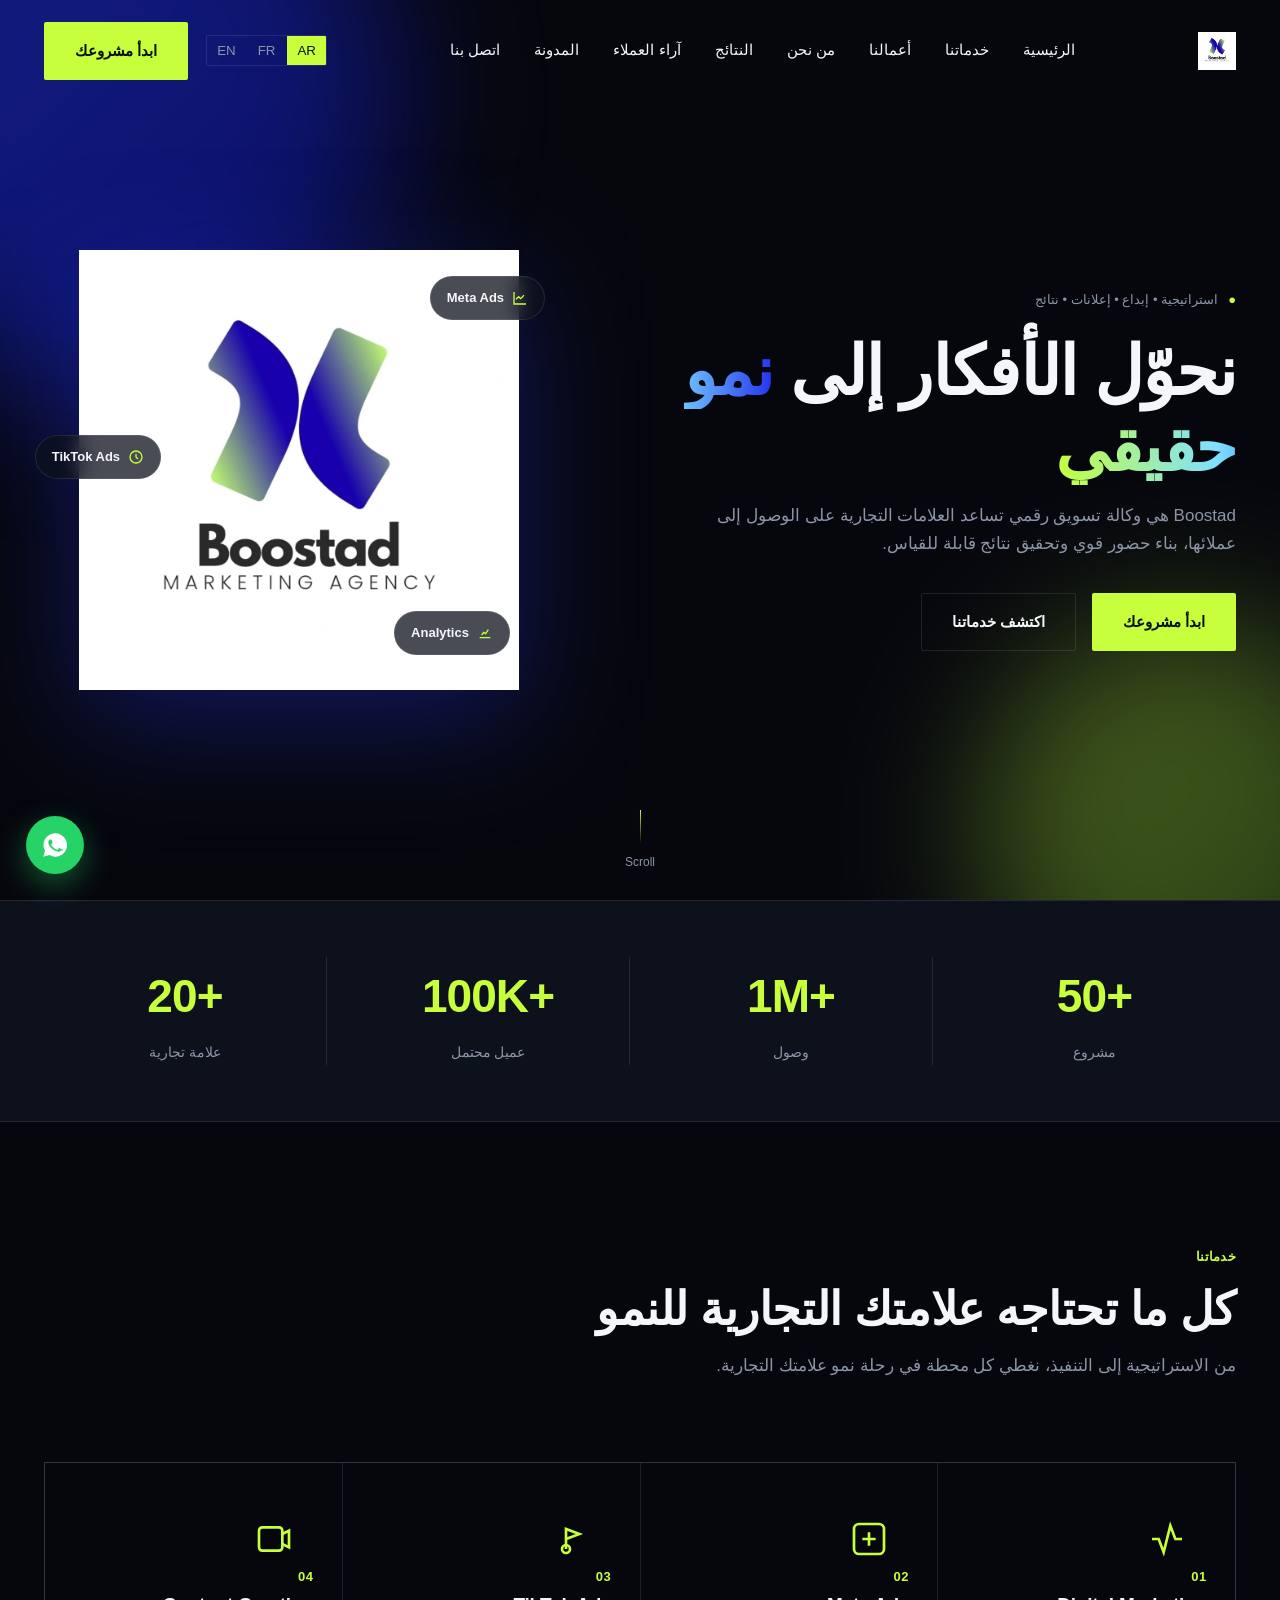
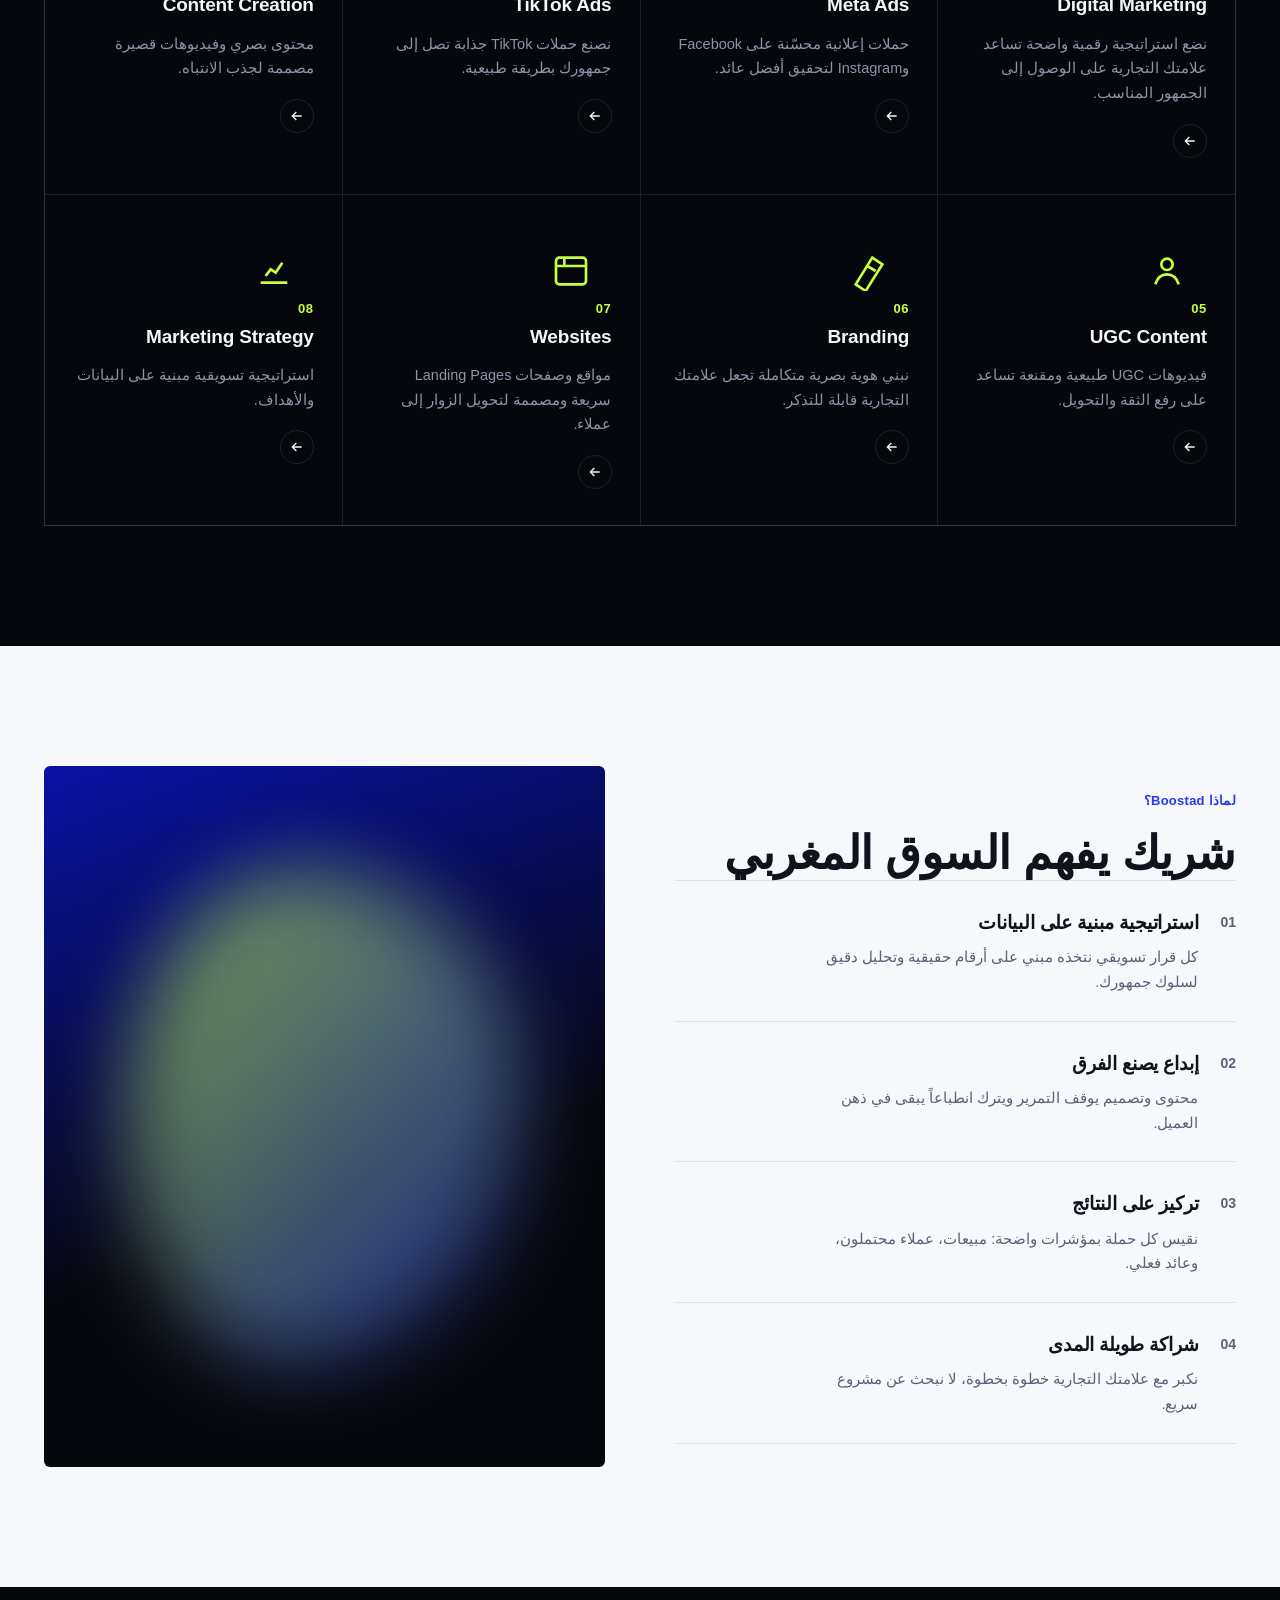
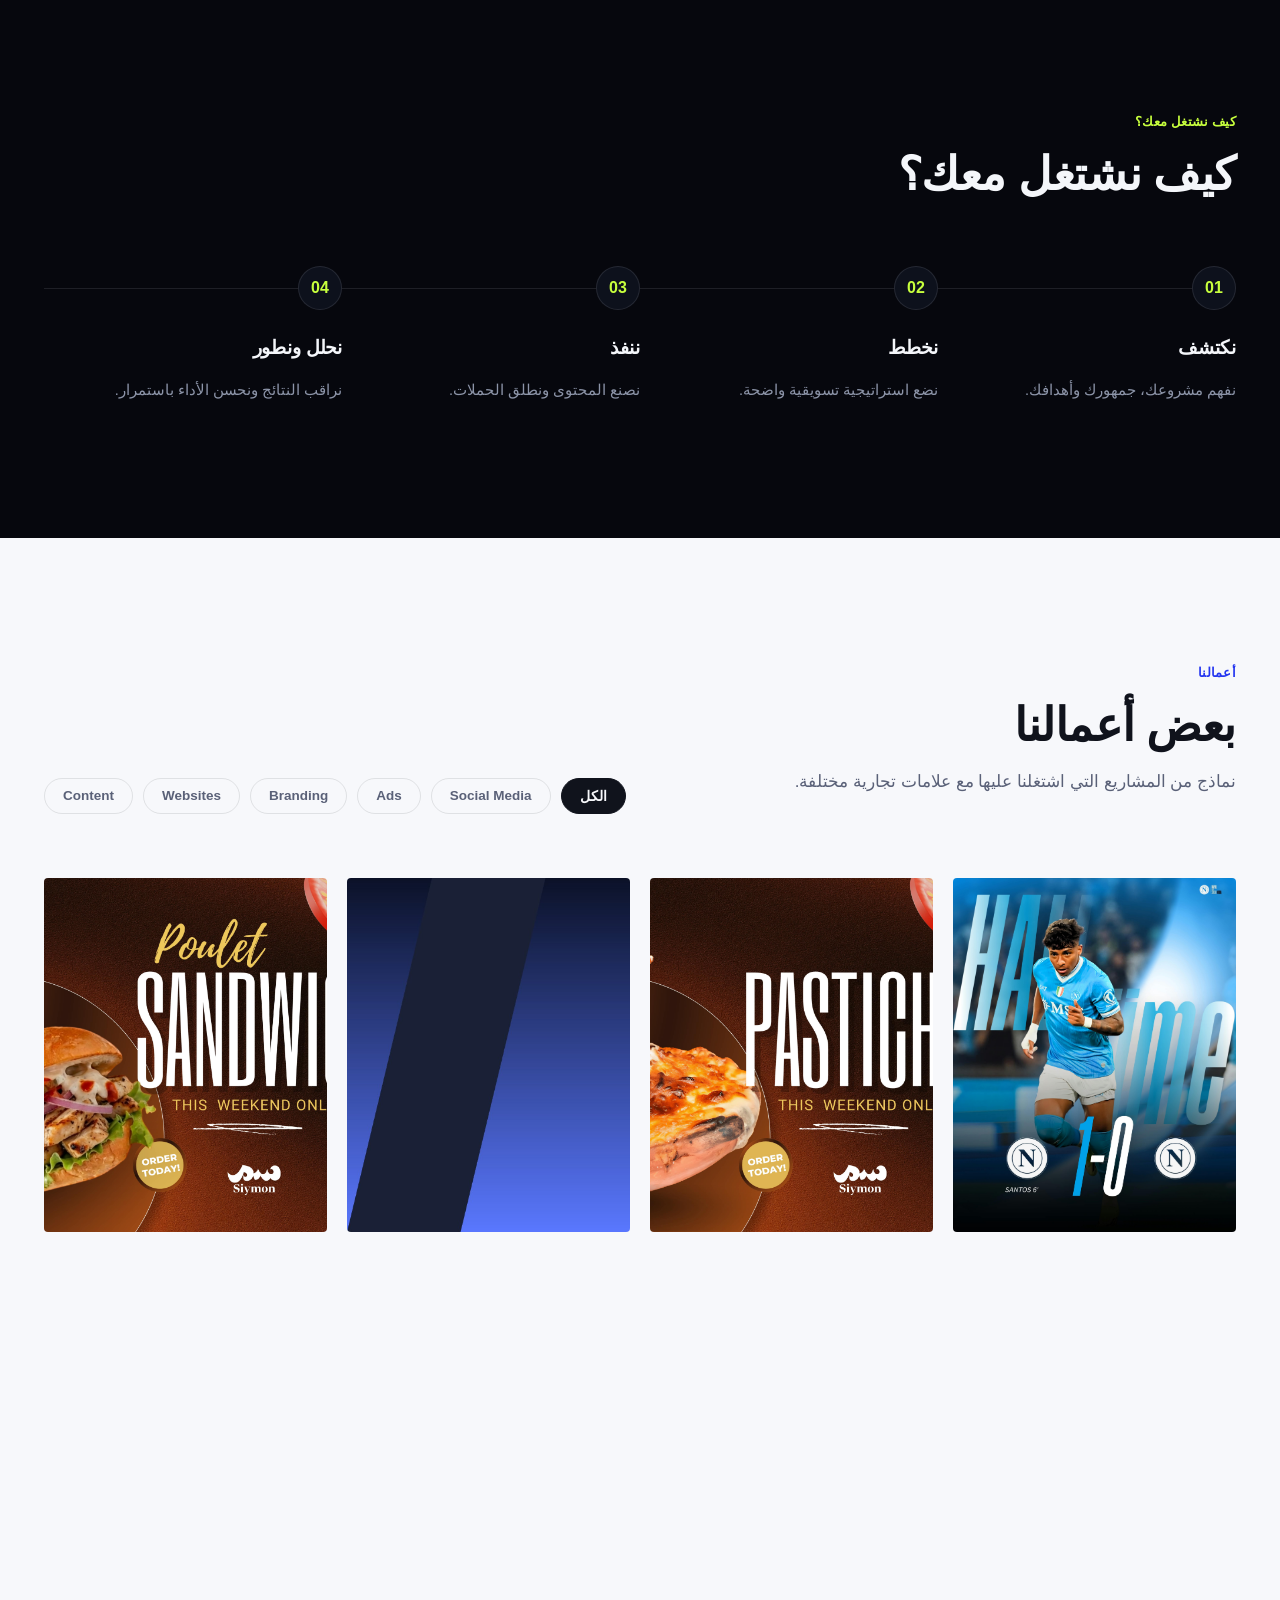
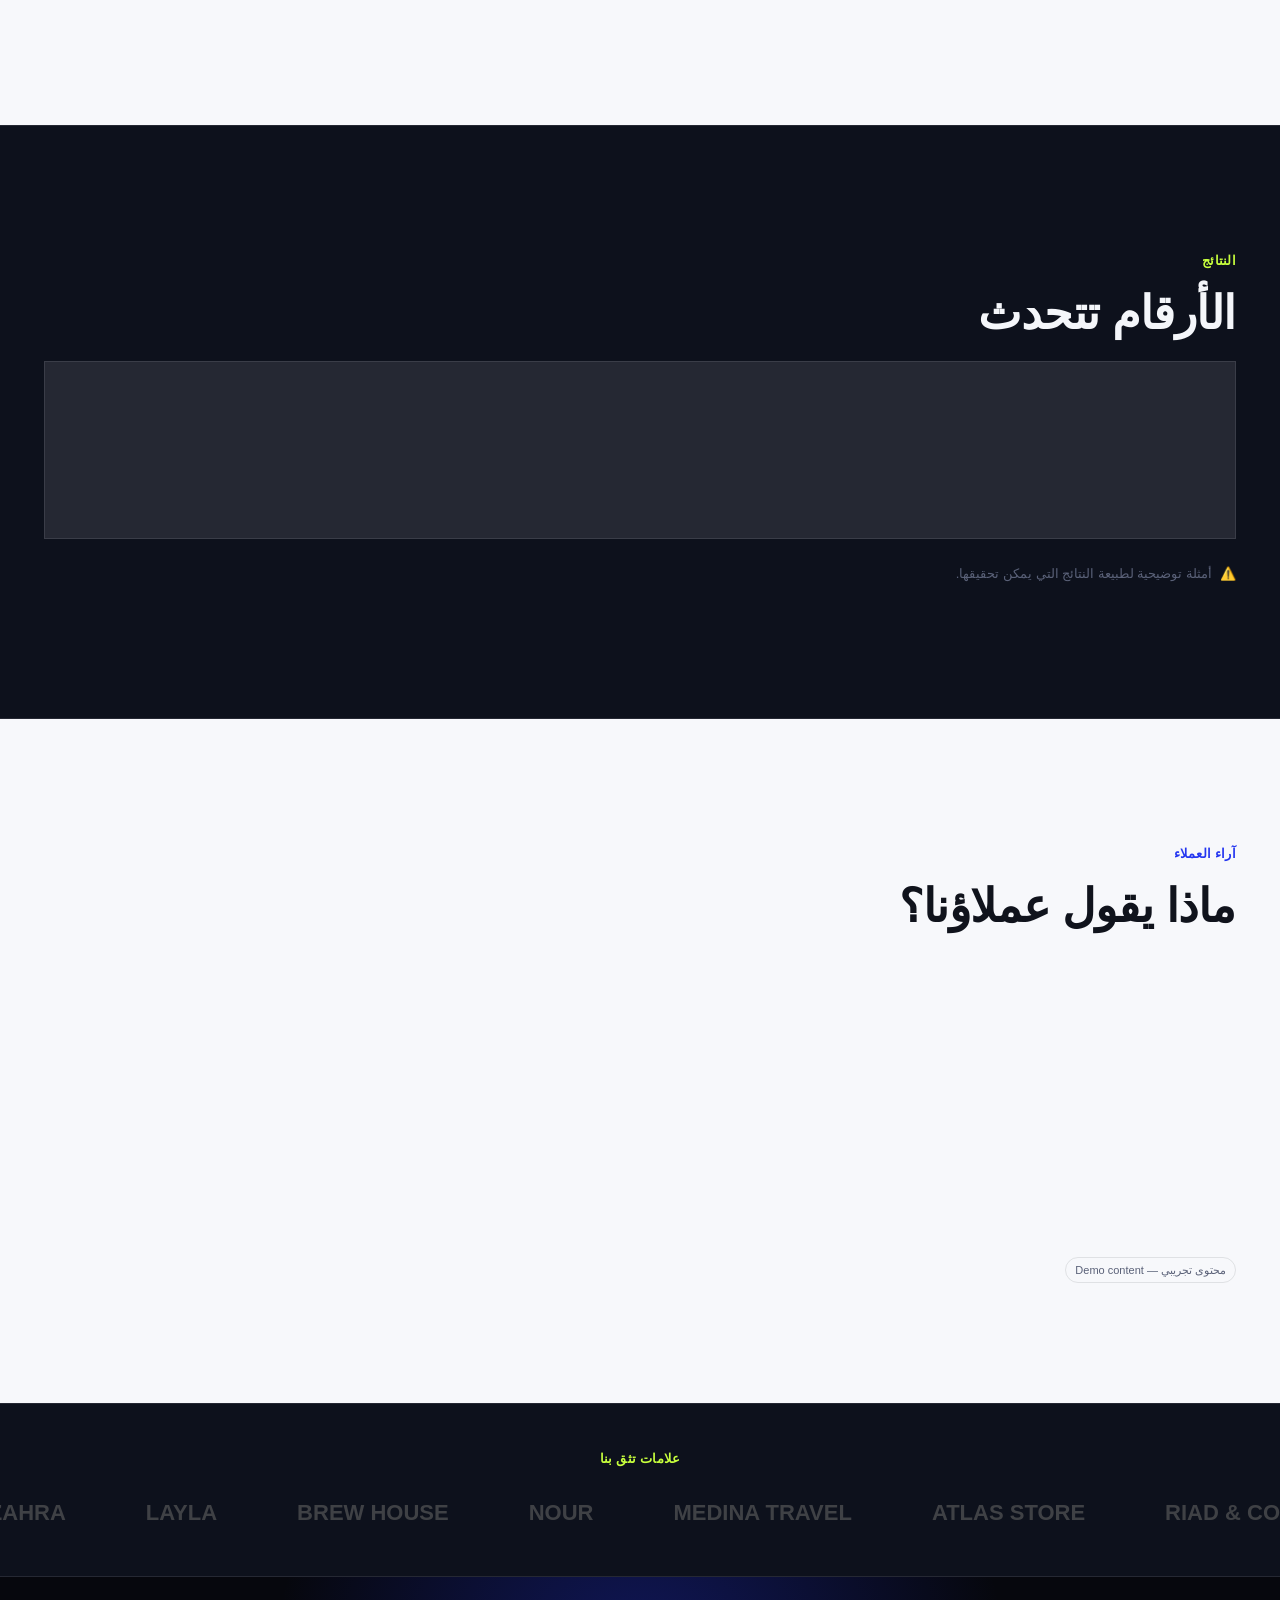
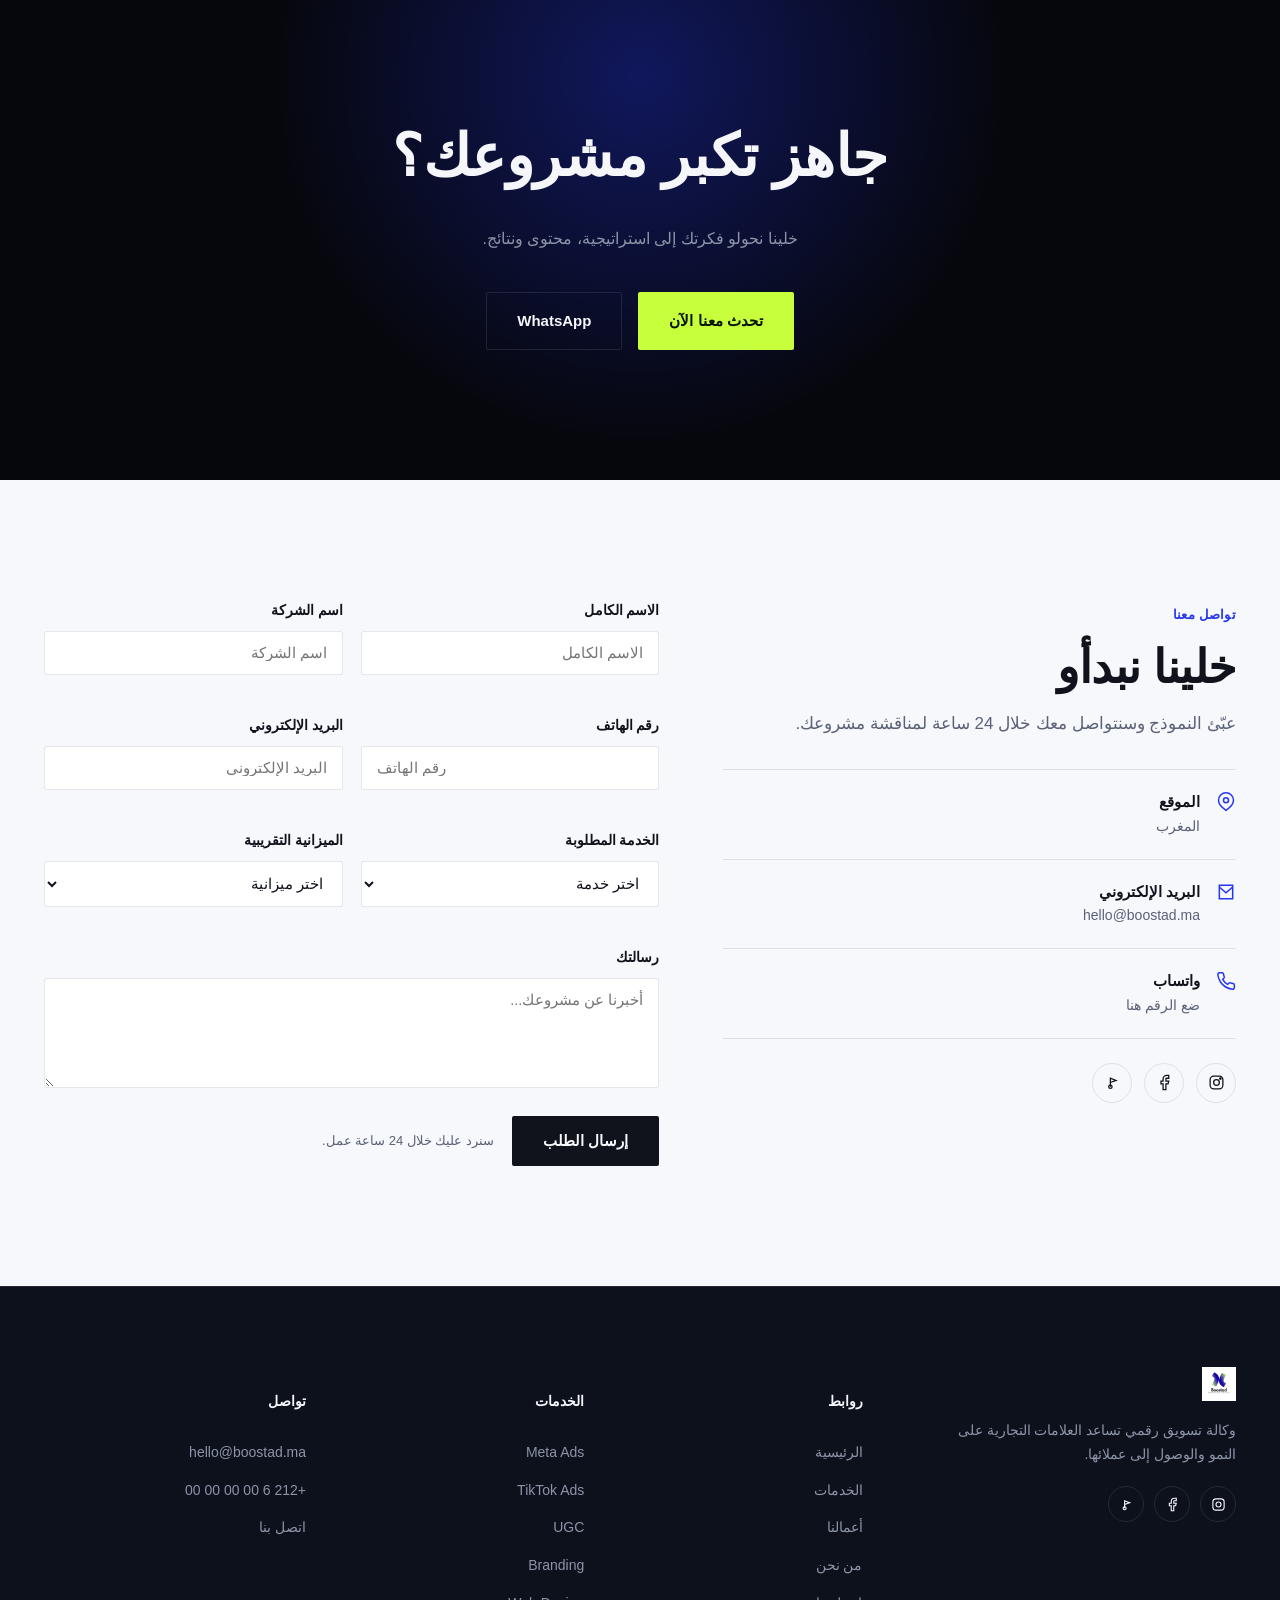
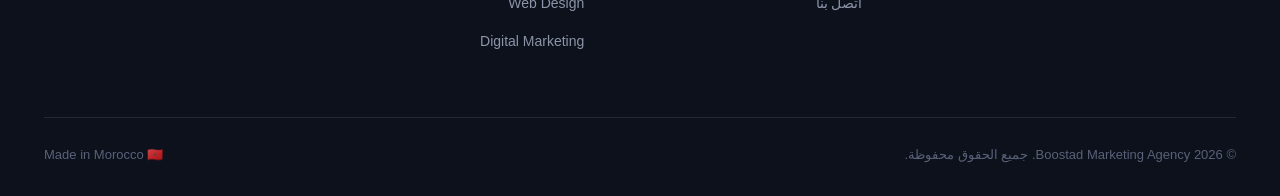
==== commit c09c0d17: "Update index.html" ====
--- a/index.html
+++ b/index.html
@@ -275,7 +275,7 @@
     <div class="portfolio-grid">
       <div class="p-item reveal" data-cat="social">
         <img src="assets/portfolio/project-1.jpg" alt="مشروع سوشيال ميديا لمطعم مغربي" loading="lazy">
-        <div class="overlay"><span class="cat">Social Media</span><h4>مطعم دار الأطلس</h4><span class="view">View Project ↗</span></div>
+        <div class="overlay"><span class="cat">Social Media</span><h4>تطبيق siymon</h4><span class="view">View Project ↗</span></div>
       </div>
       <div class="p-item reveal" data-cat="ads">
         <img src="assets/portfolio/project-2.jpg" alt="حملة إعلانية لمتجر إلكتروني" loading="lazy">
@@ -333,7 +333,7 @@
         <div class="label">زيادة في Reach</div>
       </div>
     </div>
-    <p class="results-note">⚠️ <span data-i18n="results_note">أمثلة توضيحية لطبيعة النتائج التي يمكن تحقيقها — وليست بياناتٍ فعلية لعميل محدد.</span></p>
+    <p class="results-note">⚠️ <span data-i18n="results_note">أمثلة توضيحية لطبيعة النتائج التي يمكن تحقيقها.</span></p>
   </div>
 </section>
 
--- a/css/style.css
+++ b/css/style.css
@@ -0,0 +1,980 @@
+/* =========================================================
+   BOOSTAD — Marketing Agency
+   Design tokens
+   ---------------------------------------------------------
+   Base:      #06070D  (near-black navy, hero/dark sections)
+   Surface:   #0D111C  (elevated dark panels)
+   Ink:       #F4F6FA  (primary text on dark)
+   Paper:     #F7F8FB  (light section background)
+   Graphite:  #10131C  (text on light)
+   Slate:     #8C94A8  (secondary text)
+   Blue:      #1B2BE0  (electric / deep blue, from logo)
+   Blue-deep: #0B12A6
+   Lime:      #C7FF3D  (lime green, from logo)
+   Line:      rgba(244,246,250,0.10)
+   ========================================================= */
+
+:root{
+  --base:#06070D;
+  --surface:#0D111C;
+  --surface-2:#12172A;
+  --ink:#F4F6FA;
+  --paper:#F7F8FB;
+  --paper-2:#EDEFF5;
+  --graphite:#10131C;
+  --slate:#8C94A8;
+  --slate-2:#5A6178;
+  --blue:#2436F0;
+  --blue-deep:#0B12A6;
+  --lime:#C7FF3D;
+  --lime-deep:#8FCB1B;
+  --line:rgba(244,246,250,0.10);
+  --line-dark:rgba(16,19,28,0.10);
+
+  --font-ar:'Tajawal', sans-serif;
+  --font-en:'Poppins', sans-serif;
+
+  --container:1240px;
+  --radius:2px;
+  --ease:cubic-bezier(.16,.8,.24,1);
+}
+
+*,*::before,*::after{box-sizing:border-box;}
+html{scroll-behavior:smooth;}
+@media (prefers-reduced-motion: reduce){
+  html{scroll-behavior:auto;}
+  *,*::before,*::after{animation-duration:0.001ms !important; animation-iteration-count:1 !important; transition-duration:0.001ms !important;}
+}
+
+body{
+  margin:0;
+  background:var(--base);
+  color:var(--ink);
+  font-family:var(--font-ar);
+  font-size:16px;
+  line-height:1.7;
+  -webkit-font-smoothing:antialiased;
+  overflow-x:hidden;
+}
+
+html[dir="ltr"] body{ font-family:var(--font-en); }
+
+img{max-width:100%; display:block;}
+a{color:inherit; text-decoration:none;}
+ul{list-style:none; margin:0; padding:0;}
+button{font-family:inherit; cursor:pointer;}
+input,select,textarea{font-family:inherit;}
+
+.container{
+  width:100%;
+  max-width:var(--container);
+  margin:0 auto;
+  padding:0 24px;
+}
+
+.section-tag{
+  display:inline-block;
+  font-size:13px;
+  letter-spacing:.02em;
+  color:var(--lime);
+  font-weight:600;
+  margin-bottom:14px;
+}
+
+h1,h2,h3,h4{
+  margin:0;
+  font-weight:700;
+  letter-spacing:-0.01em;
+}
+
+.h2{
+  font-size:clamp(30px,4vw,46px);
+  line-height:1.18;
+  max-width:640px;
+}
+html[dir="rtl"] .h2{ max-width:680px; }
+
+.lead{
+  color:var(--slate);
+  font-size:17px;
+  max-width:520px;
+  margin-top:16px;
+}
+
+/* Buttons ------------------------------------------------ */
+.btn{
+  display:inline-flex;
+  align-items:center;
+  gap:10px;
+  padding:15px 30px;
+  border-radius:var(--radius);
+  font-weight:600;
+  font-size:15px;
+  border:1px solid transparent;
+  transition:transform .35s var(--ease), background .3s ease, border-color .3s ease, color .3s ease;
+  white-space:nowrap;
+}
+.btn-primary{
+  background:var(--lime);
+  color:#06130A;
+}
+.btn-primary:hover{ transform:translateY(-3px); background:#D8FF6B; }
+.btn-outline{
+  background:transparent;
+  color:var(--ink);
+  border-color:var(--line);
+}
+.btn-outline:hover{ border-color:var(--lime); color:var(--lime); transform:translateY(-3px); }
+.btn-dark{
+  background:var(--graphite);
+  color:var(--paper);
+}
+.btn-dark:hover{ transform:translateY(-3px); background:#000; }
+.btn svg{ width:18px; height:18px; }
+html[dir="rtl"] .btn svg{ transform:scaleX(-1); }
+
+/* =========================================================
+   HEADER
+   ========================================================= */
+.header{
+  position:fixed;
+  top:0; left:0; right:0;
+  z-index:200;
+  padding:22px 0;
+  background:transparent;
+  transition:background .4s var(--ease), padding .4s var(--ease), border-color .4s ease;
+  border-bottom:1px solid transparent;
+}
+.header.scrolled{
+  background:rgba(6,7,13,0.86);
+  backdrop-filter:blur(14px);
+  -webkit-backdrop-filter:blur(14px);
+  padding:14px 0;
+  border-color:var(--line);
+}
+.header .container{
+  display:flex;
+  align-items:center;
+  justify-content:space-between;
+  gap:24px;
+}
+.brand{
+  display:flex;
+  align-items:center;
+  gap:10px;
+}
+.brand img{ height:38px; width:auto; }
+
+.nav-links{
+  display:flex;
+  align-items:center;
+  gap:34px;
+}
+.nav-links a{
+  font-size:14.5px;
+  font-weight:500;
+  color:var(--ink);
+  position:relative;
+  padding:4px 0;
+}
+.nav-links a::after{
+  content:'';
+  position:absolute;
+  bottom:-2px; left:0; right:0;
+  height:1px;
+  background:var(--lime);
+  transform:scaleX(0);
+  transform-origin:right;
+  transition:transform .35s var(--ease);
+}
+html[dir="rtl"] .nav-links a::after{ transform-origin:left; }
+.nav-links a:hover::after{ transform:scaleX(1); }
+
+.header-right{
+  display:flex;
+  align-items:center;
+  gap:18px;
+}
+
+.lang-switch{
+  display:flex;
+  align-items:center;
+  gap:2px;
+  font-size:13px;
+  font-family:var(--font-en);
+  font-weight:600;
+  color:var(--slate);
+  border:1px solid var(--line);
+  border-radius:var(--radius);
+  overflow:hidden;
+}
+.lang-switch button{
+  background:transparent;
+  border:none;
+  color:inherit;
+  padding:7px 10px;
+  transition:background .25s ease, color .25s ease;
+}
+.lang-switch button.active{ background:var(--lime); color:#06130A; }
+.lang-switch button:not(.active):hover{ color:var(--ink); }
+
+.burger{
+  display:none;
+  width:26px; height:18px;
+  position:relative;
+  background:none; border:none;
+  padding:0;
+}
+.burger span{
+  position:absolute; left:0; right:0; height:2px;
+  background:var(--ink);
+  transition:transform .35s var(--ease), opacity .3s ease, top .35s var(--ease);
+}
+.burger span:nth-child(1){ top:0; }
+.burger span:nth-child(2){ top:8px; }
+.burger span:nth-child(3){ top:16px; }
+.burger.open span:nth-child(1){ top:8px; transform:rotate(45deg); }
+.burger.open span:nth-child(2){ opacity:0; }
+.burger.open span:nth-child(3){ top:8px; transform:rotate(-45deg); }
+
+.mobile-nav{
+  position:fixed;
+  inset:0;
+  background:#06070D;
+  z-index:190;
+  display:flex;
+  flex-direction:column;
+  justify-content:center;
+  padding:32px;
+  transform:translateY(-100%);
+  transition:transform .5s var(--ease);
+}
+.mobile-nav.open{ transform:translateY(0); }
+.mobile-nav a{
+  display:block;
+  font-size:26px;
+  font-weight:600;
+  padding:14px 0;
+  border-bottom:1px solid var(--line);
+}
+.mobile-nav .btn{ margin-top:24px; align-self:flex-start; }
+
+/* =========================================================
+   HERO
+   ========================================================= */
+.hero{
+  position:relative;
+  min-height:100vh;
+  display:flex;
+  align-items:center;
+  background:var(--base);
+  padding-top:120px;
+  padding-bottom:80px;
+  overflow:hidden;
+}
+.hero-blob{
+  position:absolute;
+  border-radius:48% 52% 55% 45% / 50% 45% 55% 50%;
+  filter:blur(70px);
+  opacity:.55;
+  pointer-events:none;
+}
+.hero-blob.blue{
+  width:560px; height:560px;
+  background:linear-gradient(135deg, var(--blue), var(--blue-deep));
+  top:-160px; inset-inline-end:-160px;
+  animation:float1 16s ease-in-out infinite;
+}
+.hero-blob.lime{
+  width:420px; height:420px;
+  background:linear-gradient(135deg, var(--lime), #5FA924);
+  bottom:-140px; inset-inline-start:-120px;
+  opacity:.35;
+  animation:float2 20s ease-in-out infinite;
+}
+@keyframes float1{
+  0%,100%{ transform:translate(0,0) scale(1); }
+  50%{ transform:translate(-30px,40px) scale(1.08); }
+}
+@keyframes float2{
+  0%,100%{ transform:translate(0,0) scale(1); }
+  50%{ transform:translate(30px,-30px) scale(1.05); }
+}
+
+.hero .container{
+  position:relative;
+  z-index:2;
+  display:grid;
+  grid-template-columns:1.1fr .9fr;
+  gap:60px;
+  align-items:center;
+}
+
+.hero-trust{
+  display:flex;
+  align-items:center;
+  gap:10px;
+  font-size:13px;
+  color:var(--slate);
+  font-weight:500;
+  margin-bottom:22px;
+}
+.hero-trust .dot{ color:var(--lime); }
+
+.hero h1{
+  font-size:clamp(38px,5.4vw,68px);
+  line-height:1.12;
+  letter-spacing:-0.02em;
+}
+.hero h1 .accent{
+  background:linear-gradient(90deg, var(--lime), #7FE0FF 60%, var(--blue));
+  -webkit-background-clip:text;
+  background-clip:text;
+  color:transparent;
+}
+
+.hero-actions{
+  display:flex;
+  gap:16px;
+  margin-top:34px;
+  flex-wrap:wrap;
+}
+
+.hero-visual{
+  position:relative;
+  aspect-ratio:1/1;
+  max-width:440px;
+  justify-self:center;
+}
+.hero-visual img{
+  width:100%;
+  filter:drop-shadow(0 30px 60px rgba(36,54,240,.35));
+  animation:heroSpin 30s linear infinite;
+}
+@keyframes heroSpin{
+  0%{ transform:rotate(0deg) scale(1); }
+  50%{ transform:rotate(4deg) scale(1.03); }
+  100%{ transform:rotate(0deg) scale(1); }
+}
+.hero-chip{
+  position:absolute;
+  display:flex; align-items:center; gap:8px;
+  background:rgba(13,17,28,.75);
+  border:1px solid var(--line);
+  backdrop-filter:blur(10px);
+  padding:10px 16px;
+  border-radius:40px;
+  font-size:13px;
+  font-weight:600;
+  animation:chipFloat 6s ease-in-out infinite;
+}
+.hero-chip svg{ width:16px; height:16px; color:var(--lime); }
+.hero-chip.c1{ top:6%; inset-inline-start:-6%; animation-delay:0s; }
+.hero-chip.c2{ top:42%; inset-inline-end:-10%; animation-delay:1.4s; }
+.hero-chip.c3{ bottom:8%; inset-inline-start:2%; animation-delay:2.8s; }
+@keyframes chipFloat{
+  0%,100%{ transform:translateY(0); }
+  50%{ transform:translateY(-12px); }
+}
+
+.scroll-cue{
+  position:absolute;
+  bottom:28px;
+  left:50%;
+  transform:translateX(-50%);
+  font-size:12px;
+  color:var(--slate);
+  display:flex; flex-direction:column; align-items:center; gap:8px;
+}
+.scroll-cue .line{
+  width:1px; height:34px;
+  background:linear-gradient(var(--lime), transparent);
+  animation:scrollLine 2s ease-in-out infinite;
+}
+@keyframes scrollLine{
+  0%{ transform:scaleY(0); transform-origin:top; }
+  50%{ transform:scaleY(1); transform-origin:top; }
+  50.01%{ transform-origin:bottom; }
+  100%{ transform:scaleY(0); transform-origin:bottom; }
+}
+
+/* =========================================================
+   STATS
+   ========================================================= */
+.stats{
+  background:var(--surface);
+  border-top:1px solid var(--line);
+  border-bottom:1px solid var(--line);
+  padding:56px 0;
+}
+.stats-grid{
+  display:grid;
+  grid-template-columns:repeat(4,1fr);
+  gap:20px;
+}
+.stat{
+  text-align:center;
+  padding:0 12px;
+  border-inline-start:1px solid var(--line);
+}
+.stat:first-child{ border-inline-start:none; }
+.stat .num{
+  font-family:var(--font-en);
+  font-size:clamp(30px,4vw,46px);
+  font-weight:700;
+  color:var(--lime);
+  letter-spacing:-0.02em;
+}
+.stat .label{
+  color:var(--slate);
+  font-size:14px;
+  margin-top:6px;
+}
+
+/* =========================================================
+   Generic section spacing
+   ========================================================= */
+.section{ padding:120px 0; }
+.section.light{ background:var(--paper); color:var(--graphite); }
+.section-head{
+  display:flex;
+  align-items:flex-end;
+  justify-content:space-between;
+  gap:30px;
+  margin-bottom:64px;
+  flex-wrap:wrap;
+}
+.section.light .lead{ color:var(--slate-2); }
+
+/* reveal */
+.reveal{
+  opacity:0;
+  transform:translateY(28px);
+  transition:opacity .8s var(--ease), transform .8s var(--ease);
+}
+.reveal.in{ opacity:1; transform:translateY(0); }
+
+/* =========================================================
+   SERVICES
+   ========================================================= */
+.services-grid{
+  display:grid;
+  grid-template-columns:repeat(4,1fr);
+  gap:1px;
+  background:var(--line);
+  border:1px solid var(--line);
+}
+.service-card{
+  background:var(--base);
+  padding:36px 28px;
+  position:relative;
+  transition:background .4s ease;
+  overflow:hidden;
+}
+.service-card::before{
+  content:'';
+  position:absolute; inset:0;
+  background:linear-gradient(135deg, rgba(36,54,240,.16), rgba(199,255,61,.10));
+  opacity:0;
+  transition:opacity .4s ease;
+}
+.service-card:hover::before{ opacity:1; }
+.service-card .num{
+  font-family:var(--font-en);
+  font-size:13px;
+  color:var(--lime);
+  font-weight:600;
+  letter-spacing:.05em;
+}
+.service-card .icon{
+  width:40px; height:40px;
+  margin:20px 0 22px;
+  color:var(--lime);
+  transition:transform .4s var(--ease);
+}
+.service-card:hover .icon{ transform:translateY(-4px) rotate(-6deg); }
+.service-card h3{ font-size:19px; margin-bottom:10px; position:relative; z-index:1;}
+.service-card p{ color:var(--slate); font-size:14.5px; position:relative; z-index:1; margin:0 0 18px;}
+.service-card .arrow{
+  display:inline-flex;
+  width:34px; height:34px;
+  border:1px solid var(--line);
+  border-radius:50%;
+  align-items:center;
+  justify-content:center;
+  transition:transform .4s var(--ease), border-color .3s ease, background .3s ease;
+  position:relative; z-index:1;
+}
+.service-card .arrow svg{ width:16px; height:16px; }
+html[dir="rtl"] .service-card .arrow svg{ transform:scaleX(-1); }
+.service-card:hover .arrow{ background:var(--lime); border-color:var(--lime); color:#06130A; transform:translateX(4px); }
+html[dir="rtl"] .service-card:hover .arrow{ transform:translateX(-4px); }
+
+/* =========================================================
+   WHY
+   ========================================================= */
+.why-wrap{
+  display:grid;
+  grid-template-columns:1fr 1fr;
+  gap:70px;
+  align-items:center;
+}
+.why-list{ display:flex; flex-direction:column; }
+.why-item{
+  display:flex;
+  gap:22px;
+  padding:26px 0;
+  border-top:1px solid var(--line-dark);
+}
+.why-item:last-child{ border-bottom:1px solid var(--line-dark); }
+.why-item .num{
+  font-family:var(--font-en);
+  font-size:14px;
+  color:var(--slate-2);
+  font-weight:600;
+  padding-top:4px;
+}
+.why-item h4{ font-size:19px; margin-bottom:6px; }
+.why-item p{ color:var(--slate-2); font-size:14.5px; margin:0; max-width:400px;}
+
+.why-visual{
+  position:relative;
+  aspect-ratio:4/5;
+  border-radius:6px;
+  overflow:hidden;
+  background:linear-gradient(160deg, var(--blue-deep), var(--base) 60%);
+}
+.why-visual .blob{
+  position:absolute;
+  width:70%; height:70%;
+  border-radius:44% 56% 60% 40%/50% 45% 55% 50%;
+  background:linear-gradient(135deg, var(--lime), var(--blue));
+  filter:blur(40px);
+  opacity:.6;
+  top:15%; left:15%;
+  animation:float1 14s ease-in-out infinite;
+}
+
+/* =========================================================
+   PROCESS
+   ========================================================= */
+.process-rail{
+  display:grid;
+  grid-template-columns:repeat(4,1fr);
+  gap:0;
+  position:relative;
+}
+.process-rail::before{
+  content:'';
+  position:absolute;
+  top:22px; left:0; right:0;
+  height:1px;
+  background:var(--line);
+}
+.process-step{
+  padding-inline-end:30px;
+  position:relative;
+}
+.process-step .num-dot{
+  width:44px; height:44px;
+  border-radius:50%;
+  background:var(--surface);
+  border:1px solid var(--line);
+  display:flex; align-items:center; justify-content:center;
+  font-family:var(--font-en);
+  font-weight:700;
+  color:var(--lime);
+  position:relative;
+  z-index:1;
+  margin-bottom:22px;
+}
+.process-step h4{ font-size:19px; margin-bottom:10px; }
+.process-step p{ color:var(--slate); font-size:14.5px; max-width:250px; }
+
+/* =========================================================
+   PORTFOLIO
+   ========================================================= */
+.filter-bar{
+  display:flex;
+  gap:10px;
+  flex-wrap:wrap;
+}
+.filter-bar button{
+  background:transparent;
+  border:1px solid var(--line-dark);
+  color:var(--slate-2);
+  padding:9px 18px;
+  border-radius:30px;
+  font-size:13.5px;
+  font-weight:600;
+  transition:all .3s ease;
+}
+.filter-bar button.active,
+.filter-bar button:hover{
+  background:var(--graphite);
+  color:var(--paper);
+  border-color:var(--graphite);
+}
+
+.portfolio-grid{
+  display:grid;
+  grid-template-columns:repeat(4,1fr);
+  gap:20px;
+}
+.p-item{
+  position:relative;
+  aspect-ratio:4/5;
+  overflow:hidden;
+  border-radius:4px;
+  cursor:pointer;
+}
+.p-item img{
+  width:100%; height:100%; object-fit:cover;
+  transition:transform .6s var(--ease);
+}
+.p-item:hover img{ transform:scale(1.08); }
+.p-item .overlay{
+  position:absolute; inset:0;
+  background:linear-gradient(180deg, rgba(6,7,13,0) 40%, rgba(6,7,13,.92) 100%);
+  display:flex;
+  flex-direction:column;
+  justify-content:flex-end;
+  padding:22px;
+  opacity:0;
+  transition:opacity .4s ease;
+}
+.p-item:hover .overlay{ opacity:1; }
+.p-item .cat{ font-size:12px; color:var(--lime); font-weight:600; margin-bottom:6px; }
+.p-item h4{ font-size:18px; color:#fff; }
+.p-item .view{
+  margin-top:12px;
+  font-size:13px;
+  font-weight:600;
+  color:#fff;
+  display:inline-flex; align-items:center; gap:6px;
+}
+.p-item.hidden{ display:none; }
+
+/* =========================================================
+   RESULTS
+   ========================================================= */
+.results{
+  background:var(--surface);
+  border-top:1px solid var(--line);
+  border-bottom:1px solid var(--line);
+}
+.results-grid{
+  display:grid;
+  grid-template-columns:repeat(4,1fr);
+  gap:1px;
+  background:var(--line);
+  border:1px solid var(--line);
+  margin-top:20px;
+}
+.result-card{
+  background:var(--base);
+  padding:38px 26px;
+  text-align:center;
+}
+.result-card .num{
+  font-family:var(--font-en);
+  font-size:clamp(28px,3.4vw,40px);
+  font-weight:700;
+  color:var(--lime);
+}
+.result-card .label{ color:var(--slate); font-size:14px; margin-top:8px; }
+.results-note{
+  margin-top:24px;
+  font-size:13px;
+  color:var(--slate-2);
+  display:flex; align-items:center; gap:8px;
+}
+
+/* =========================================================
+   TESTIMONIALS
+   ========================================================= */
+.testi-track{
+  display:grid;
+  grid-template-columns:repeat(3,1fr);
+  gap:24px;
+}
+.testi-card{
+  background:var(--paper-2);
+  border:1px solid var(--line-dark);
+  padding:32px;
+  border-radius:4px;
+}
+.testi-stars{ color:var(--lime-deep); font-size:14px; margin-bottom:16px; letter-spacing:2px;}
+.testi-card p{ font-size:15.5px; color:var(--graphite); margin:0 0 22px; }
+.testi-who{ display:flex; align-items:center; gap:12px; }
+.testi-who img{ width:44px; height:44px; border-radius:50%; object-fit:cover; }
+.testi-who .name{ font-weight:700; font-size:14.5px; }
+.testi-who .biz{ color:var(--slate-2); font-size:13px; }
+.demo-badge{
+  display:inline-block;
+  font-size:11px;
+  color:var(--slate-2);
+  border:1px solid var(--line-dark);
+  padding:3px 9px;
+  border-radius:20px;
+  margin-top:20px;
+}
+
+/* =========================================================
+   CLIENTS MARQUEE
+   ========================================================= */
+.marquee-wrap{
+  overflow:hidden;
+  border-top:1px solid var(--line);
+  border-bottom:1px solid var(--line);
+  padding:44px 0;
+  background:var(--surface);
+}
+.marquee{
+  display:flex;
+  gap:80px;
+  width:max-content;
+  animation:marquee 28s linear infinite;
+}
+@keyframes marquee{
+  from{ transform:translateX(0); }
+  to{ transform:translateX(-50%); }
+}
+html[dir="rtl"] .marquee{ animation-name:marqueeRTL; }
+@keyframes marqueeRTL{
+  from{ transform:translateX(0); }
+  to{ transform:translateX(50%); }
+}
+.marquee .logo-item{
+  font-family:var(--font-en);
+  font-weight:700;
+  font-size:22px;
+  color:var(--slate-2);
+  filter:grayscale(1);
+  opacity:.6;
+  transition:opacity .3s ease, color .3s ease;
+  white-space:nowrap;
+}
+.marquee .logo-item:hover{ opacity:1; color:var(--ink); }
+
+/* =========================================================
+   FINAL CTA
+   ========================================================= */
+.final-cta{
+  position:relative;
+  background:var(--base);
+  padding:130px 0;
+  text-align:center;
+  overflow:hidden;
+}
+.final-cta::before{
+  content:'';
+  position:absolute;
+  width:800px; height:800px;
+  border-radius:50%;
+  background:radial-gradient(circle, rgba(36,54,240,.35), transparent 65%);
+  top:-300px; left:50%; transform:translateX(-50%);
+  animation:pulse 8s ease-in-out infinite;
+}
+@keyframes pulse{
+  0%,100%{ opacity:.6; transform:translateX(-50%) scale(1); }
+  50%{ opacity:1; transform:translateX(-50%) scale(1.08); }
+}
+.final-cta h2{
+  font-size:clamp(34px,5.5vw,58px);
+  max-width:760px;
+  margin:0 auto;
+  position:relative;
+}
+.final-cta p{
+  color:var(--slate);
+  max-width:480px;
+  margin:20px auto 40px;
+  position:relative;
+}
+.final-cta .hero-actions{ justify-content:center; position:relative; }
+
+/* =========================================================
+   CONTACT
+   ========================================================= */
+.contact-wrap{
+  display:grid;
+  grid-template-columns:1fr 1.2fr;
+  gap:64px;
+}
+.contact-info-item{
+  display:flex; gap:16px; align-items:flex-start;
+  padding:20px 0;
+  border-top:1px solid var(--line-dark);
+}
+.contact-info-item:last-child{ border-bottom:1px solid var(--line-dark); }
+.contact-info-item svg{ width:20px; height:20px; color:var(--blue); flex-shrink:0; margin-top:2px; }
+.contact-info-item .t{ font-weight:700; font-size:14.5px; }
+.contact-info-item .d{ color:var(--slate-2); font-size:14px; }
+.social-row{ display:flex; gap:12px; margin-top:24px; }
+.social-row a{
+  width:40px; height:40px;
+  border-radius:50%;
+  border:1px solid var(--line-dark);
+  display:flex; align-items:center; justify-content:center;
+  transition:all .3s ease;
+}
+.social-row a:hover{ background:var(--graphite); color:#fff; }
+.social-row svg{ width:17px; height:17px; }
+
+.form-grid{
+  display:grid;
+  grid-template-columns:1fr 1fr;
+  gap:18px;
+}
+.field{ display:flex; flex-direction:column; gap:8px; }
+.field.full{ grid-column:1/-1; }
+.field label{ font-size:13.5px; font-weight:600; color:var(--graphite); }
+.field input, .field select, .field textarea{
+  background:#fff;
+  border:1px solid var(--line-dark);
+  border-radius:3px;
+  padding:13px 15px;
+  font-size:14.5px;
+  color:var(--graphite);
+  transition:border-color .3s ease;
+}
+.field input:focus, .field select:focus, .field textarea:focus{
+  outline:none;
+  border-color:var(--blue);
+}
+.field textarea{ resize:vertical; min-height:110px; }
+.field .err{ font-size:12.5px; color:#D3373C; min-height:14px; }
+.field.invalid input, .field.invalid select, .field.invalid textarea{ border-color:#D3373C; }
+.form-actions{ display:flex; align-items:center; gap:18px; margin-top:6px; flex-wrap:wrap; }
+.form-note{ font-size:13px; color:var(--slate-2); }
+.form-success{
+  display:none;
+  background:#EAFBD7;
+  color:#3B6B0E;
+  border:1px solid #C7FF3D;
+  padding:14px 18px;
+  border-radius:4px;
+  font-size:14px;
+  margin-top:18px;
+}
+.form-success.show{ display:block; }
+
+.whatsapp-float{
+  position:fixed;
+  bottom:26px;
+  inset-inline-end:26px;
+  width:58px; height:58px;
+  border-radius:50%;
+  background:#25D366;
+  display:flex; align-items:center; justify-content:center;
+  box-shadow:0 10px 30px rgba(37,211,102,.4);
+  z-index:150;
+  animation:wa-pulse 2.6s ease-in-out infinite;
+}
+.whatsapp-float svg{ width:28px; height:28px; color:#fff; }
+@keyframes wa-pulse{
+  0%,100%{ box-shadow:0 10px 30px rgba(37,211,102,.4); }
+  50%{ box-shadow:0 10px 40px rgba(37,211,102,.7); }
+}
+
+/* =========================================================
+   FOOTER
+   ========================================================= */
+.footer{
+  background:var(--surface);
+  border-top:1px solid var(--line);
+  padding:80px 0 30px;
+}
+.footer-top{
+  display:grid;
+  grid-template-columns:1.4fr 1fr 1fr 1.1fr;
+  gap:40px;
+  padding-bottom:56px;
+}
+.footer-brand img{ height:34px; margin-bottom:18px; }
+.footer-brand p{ color:var(--slate); font-size:14px; max-width:280px; }
+.footer h5{ font-size:14px; margin-bottom:20px; color:var(--ink); }
+.footer-links a{
+  display:block;
+  color:var(--slate);
+  font-size:14px;
+  padding:7px 0;
+  transition:color .3s ease;
+}
+.footer-links a:hover{ color:var(--lime); }
+.footer-social{ display:flex; gap:10px; margin-top:20px; }
+.footer-social a{
+  width:36px; height:36px;
+  border:1px solid var(--line);
+  border-radius:50%;
+  display:flex; align-items:center; justify-content:center;
+  transition:all .3s ease;
+}
+.footer-social a:hover{ background:var(--lime); border-color:var(--lime); color:#06130A; }
+.footer-social svg{ width:15px; height:15px; }
+.footer-bottom{
+  border-top:1px solid var(--line);
+  padding-top:26px;
+  display:flex;
+  justify-content:space-between;
+  color:var(--slate-2);
+  font-size:13px;
+  flex-wrap:wrap;
+  gap:10px;
+}
+
+/* =========================================================
+   Inner page hero (services/portfolio/about/contact pages)
+   ========================================================= */
+.page-hero{
+  padding:180px 0 80px;
+  background:var(--base);
+  position:relative;
+  overflow:hidden;
+}
+.page-hero .tag{ color:var(--lime); font-weight:600; font-size:13.5px; }
+.page-hero h1{ font-size:clamp(32px,5vw,54px); margin-top:14px; max-width:700px; }
+.page-hero p{ color:var(--slate); max-width:520px; margin-top:16px; font-size:16px; }
+.breadcrumb{ font-size:13px; color:var(--slate-2); margin-bottom:16px; }
+.breadcrumb a:hover{ color:var(--lime); }
+
+/* =========================================================
+   Responsive
+   ========================================================= */
+@media (max-width:1080px){
+  .why-wrap{ grid-template-columns:1fr; }
+  .services-grid{ grid-template-columns:repeat(2,1fr); }
+  .results-grid{ grid-template-columns:repeat(2,1fr); }
+  .portfolio-grid{ grid-template-columns:repeat(2,1fr); }
+  .process-rail{ grid-template-columns:repeat(2,1fr); gap:40px; }
+  .process-rail::before{ display:none; }
+  .testi-track{ grid-template-columns:1fr 1fr; }
+  .footer-top{ grid-template-columns:1fr 1fr; }
+  .contact-wrap{ grid-template-columns:1fr; }
+}
+
+@media (max-width:860px){
+  .nav-links{ display:none; }
+  .burger{ display:block; }
+  .hero .container{ grid-template-columns:1fr; text-align:center; }
+  .hero-visual{ order:-1; max-width:280px; }
+  .hero-actions{ justify-content:center; }
+  .hero-trust{ justify-content:center; }
+  .stats-grid{ grid-template-columns:repeat(2,1fr); gap:30px; }
+  .stat{ border-inline-start:none; border-top:1px solid var(--line); padding-top:20px; }
+  .stat:nth-child(-n+2){ border-top:none; padding-top:0; }
+  .section{ padding:80px 0; }
+  .section-head{ flex-direction:column; align-items:flex-start; }
+  .testi-track{ grid-template-columns:1fr; }
+  .footer-top{ grid-template-columns:1fr; gap:34px; }
+  .form-grid{ grid-template-columns:1fr; }
+}
+
+@media (max-width:600px){
+  .services-grid{ grid-template-columns:1fr; }
+  .results-grid{ grid-template-columns:1fr 1fr; }
+  .portfolio-grid{ grid-template-columns:1fr; }
+  .process-rail{ grid-template-columns:1fr; }
+  .lang-switch{ display:none; }
+}
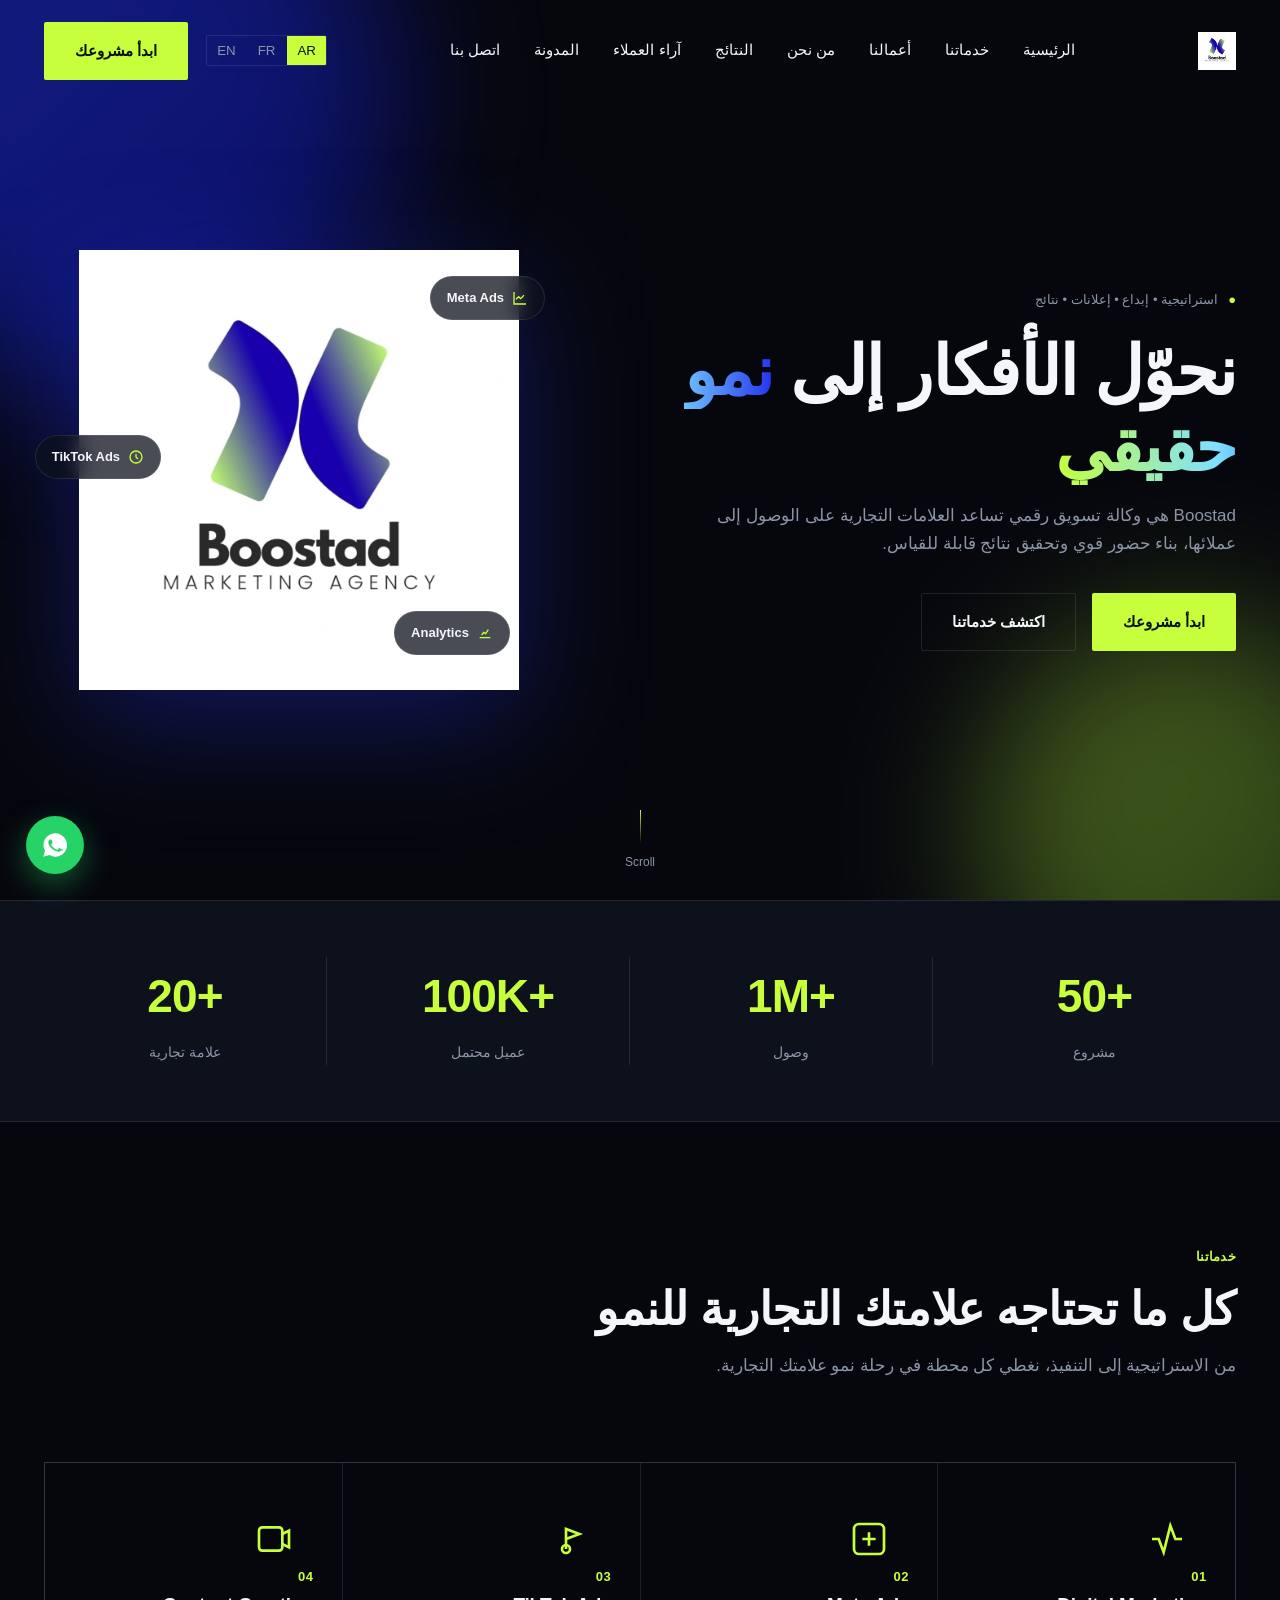
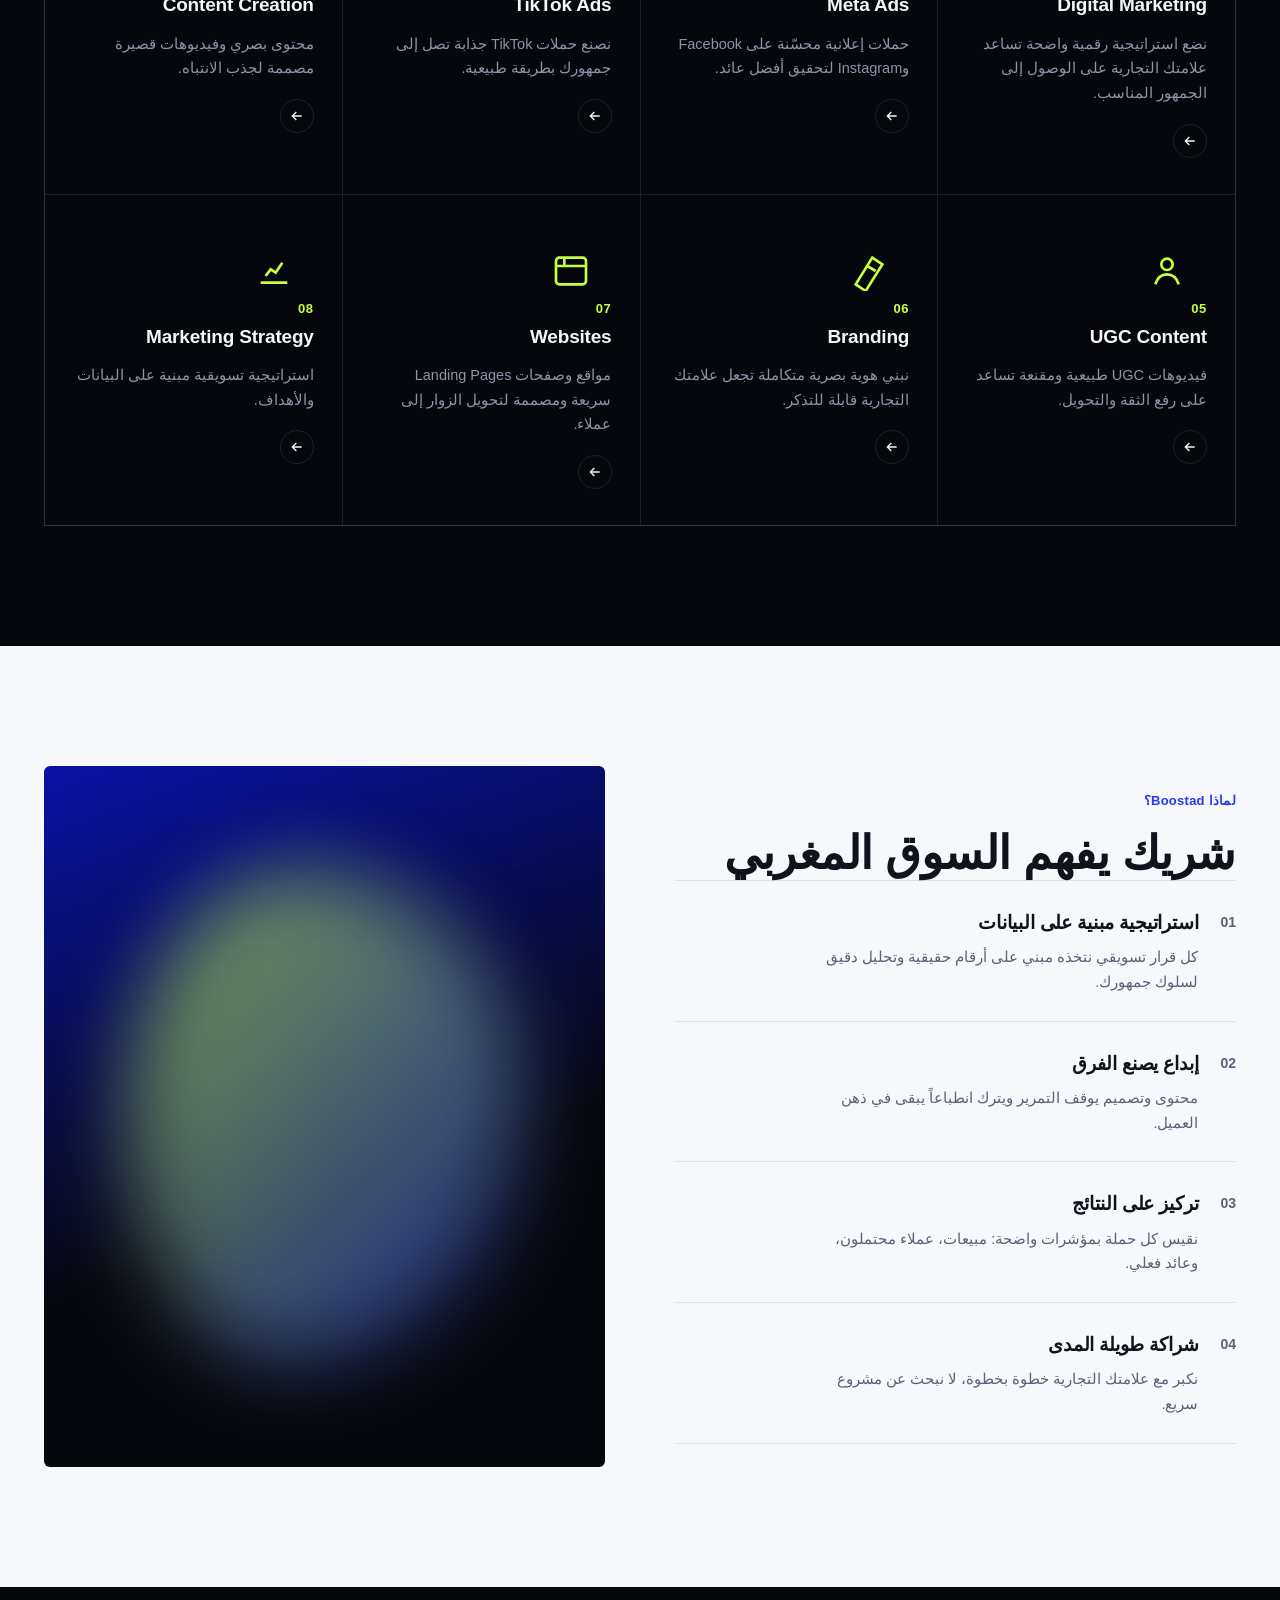
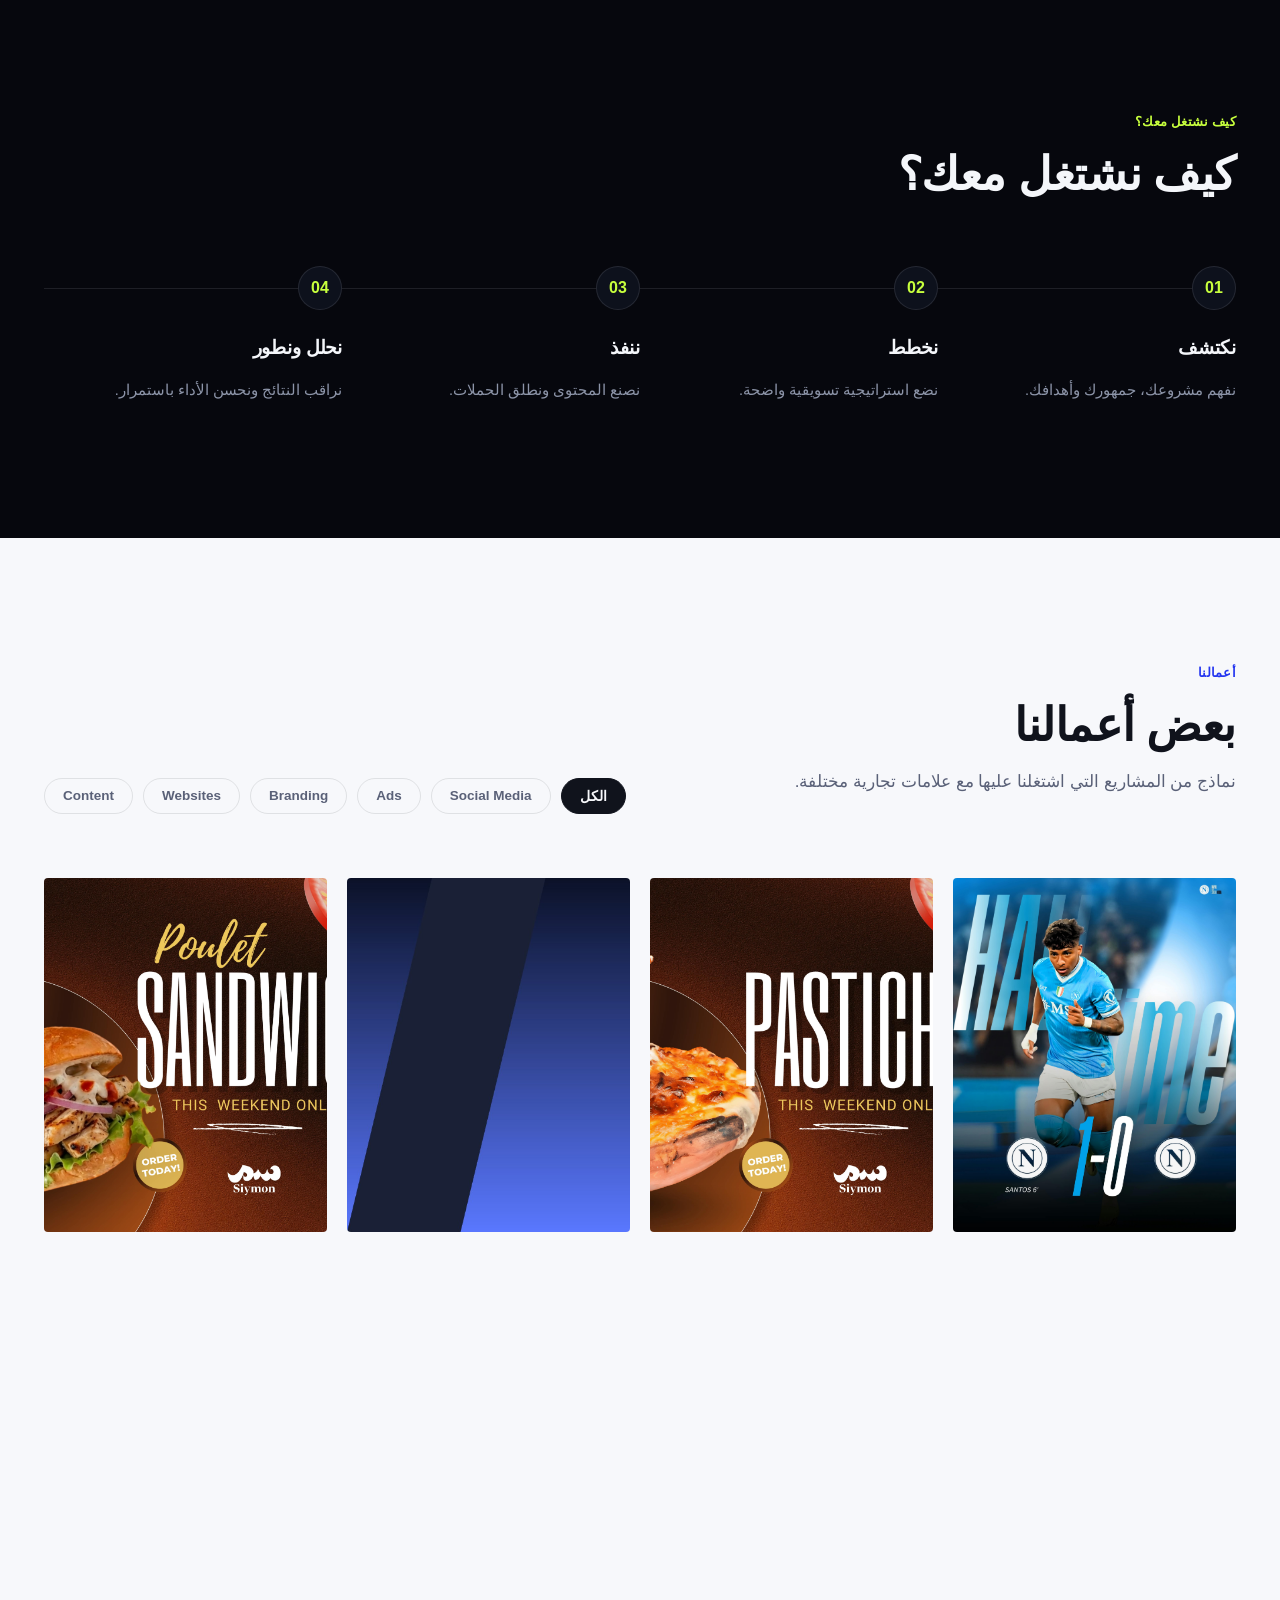
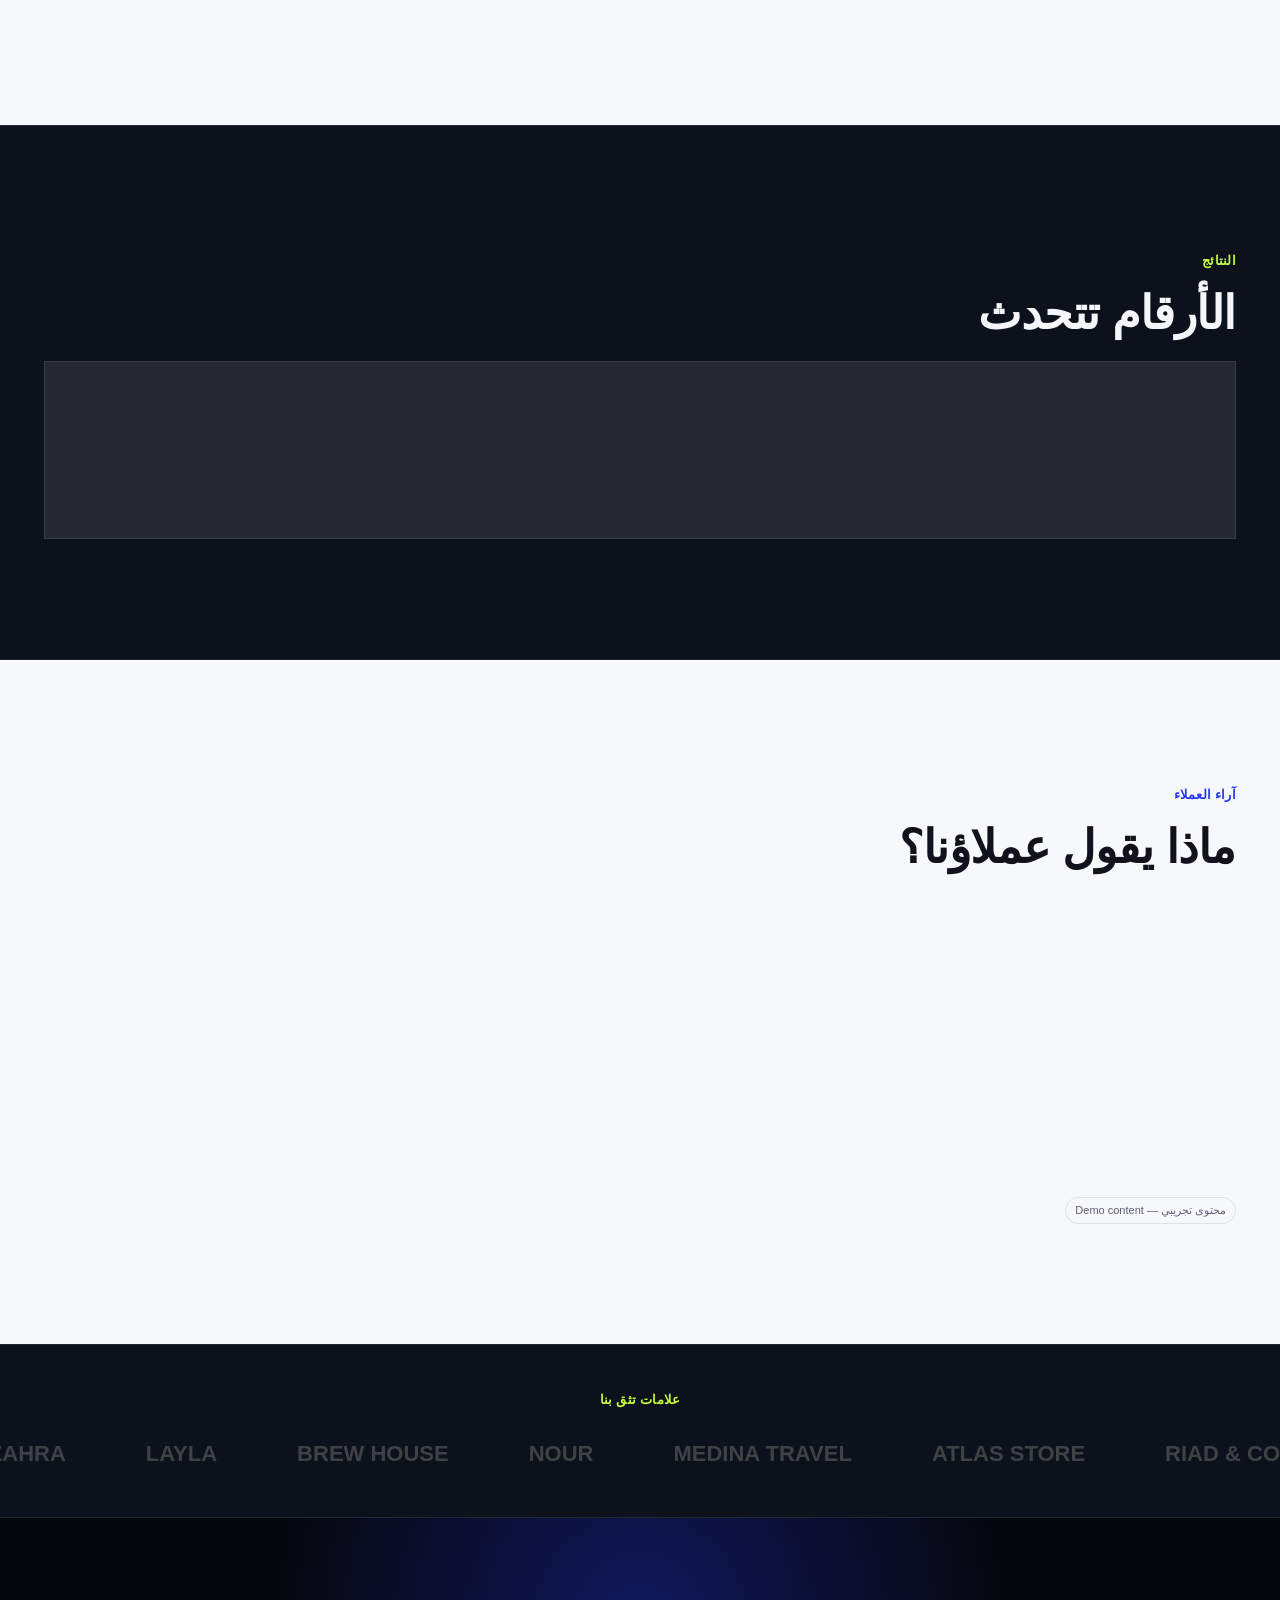
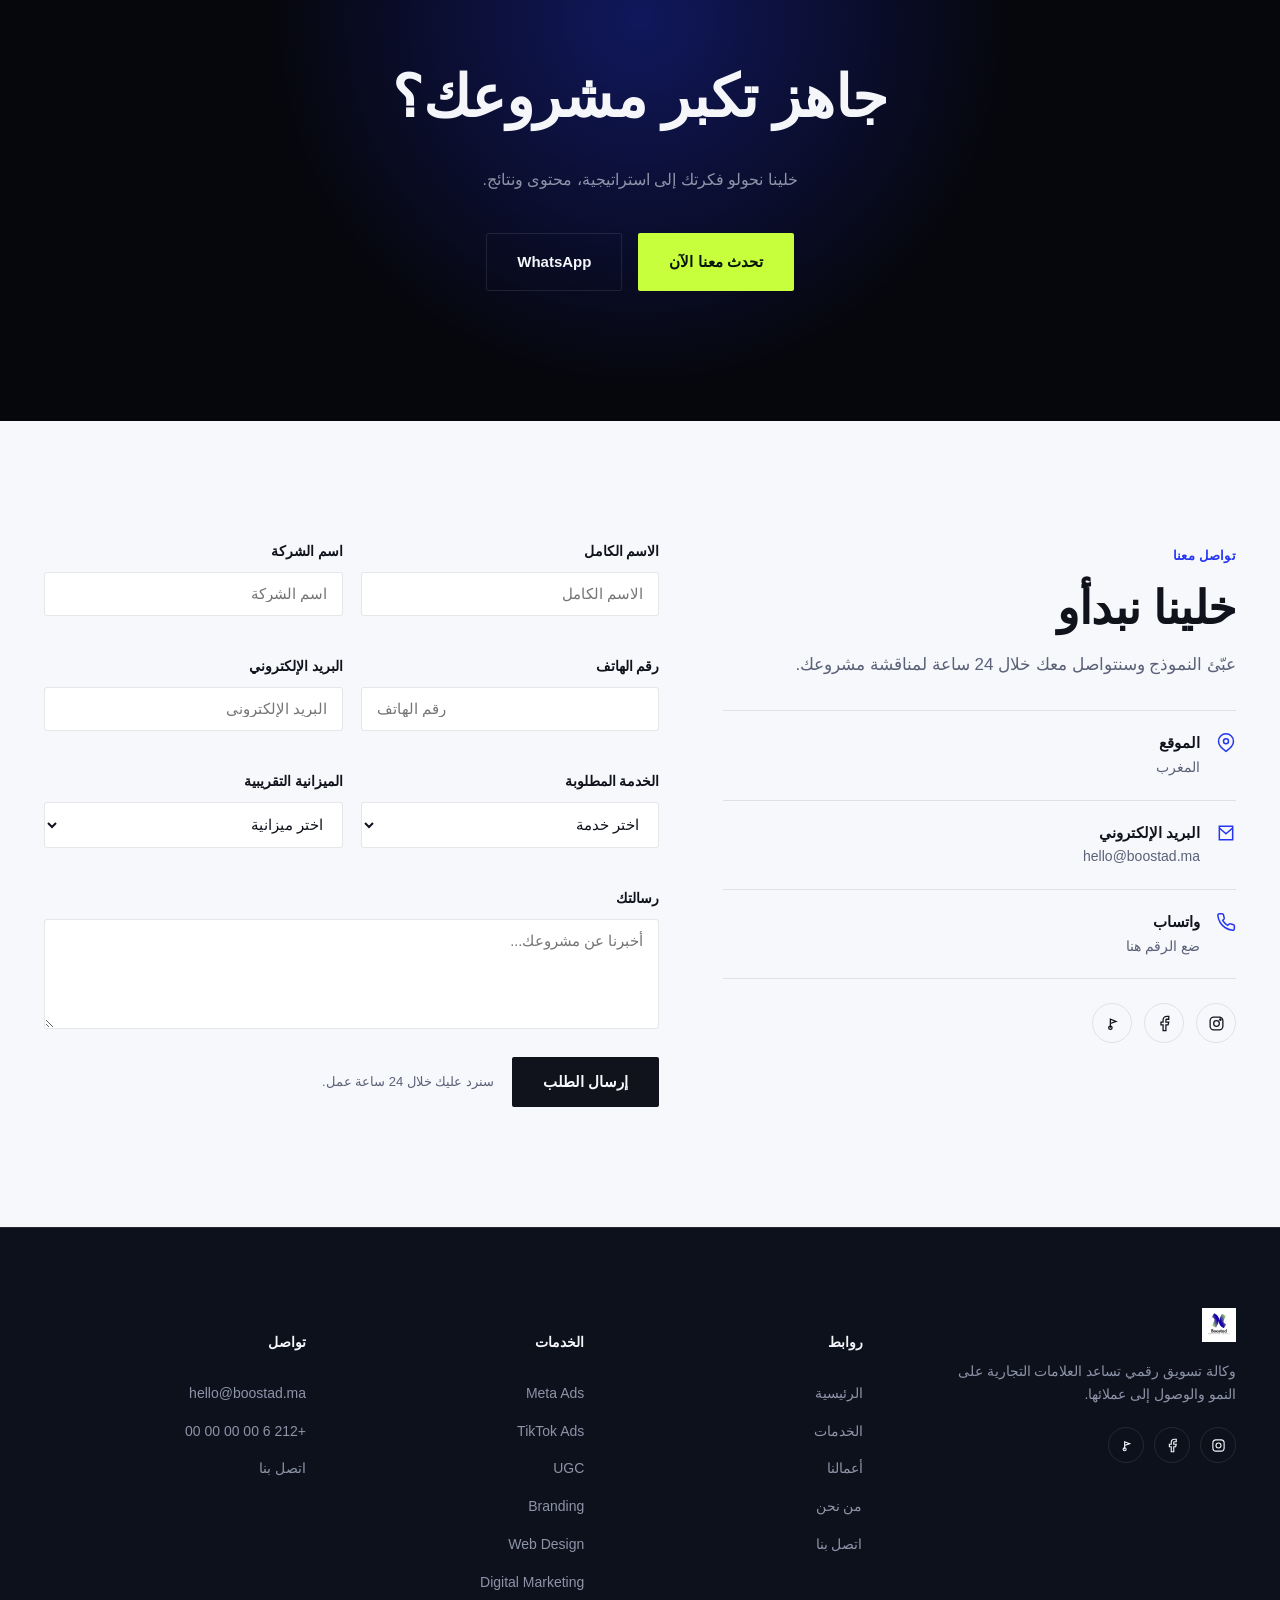
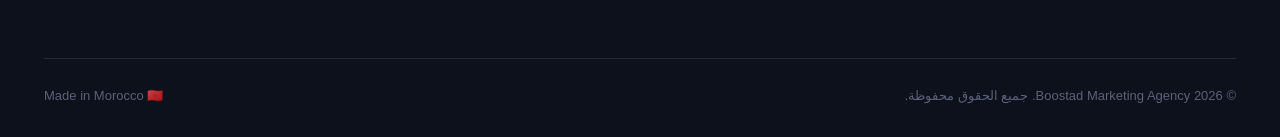
==== commit ff6a8bec: "Update index.html" ====
--- a/index.html
+++ b/index.html
@@ -332,9 +332,6 @@
         <div class="num"><span data-count="420" data-prefix="+" data-suffix="%">+0%</span></div>
         <div class="label">زيادة في Reach</div>
       </div>
-    </div>
-    <p class="results-note">⚠️ <span data-i18n="results_note">أمثلة توضيحية لطبيعة النتائج التي يمكن تحقيقها.</span></p>
-  </div>
 </section>
 
 <!-- ================= TESTIMONIALS ================= -->
